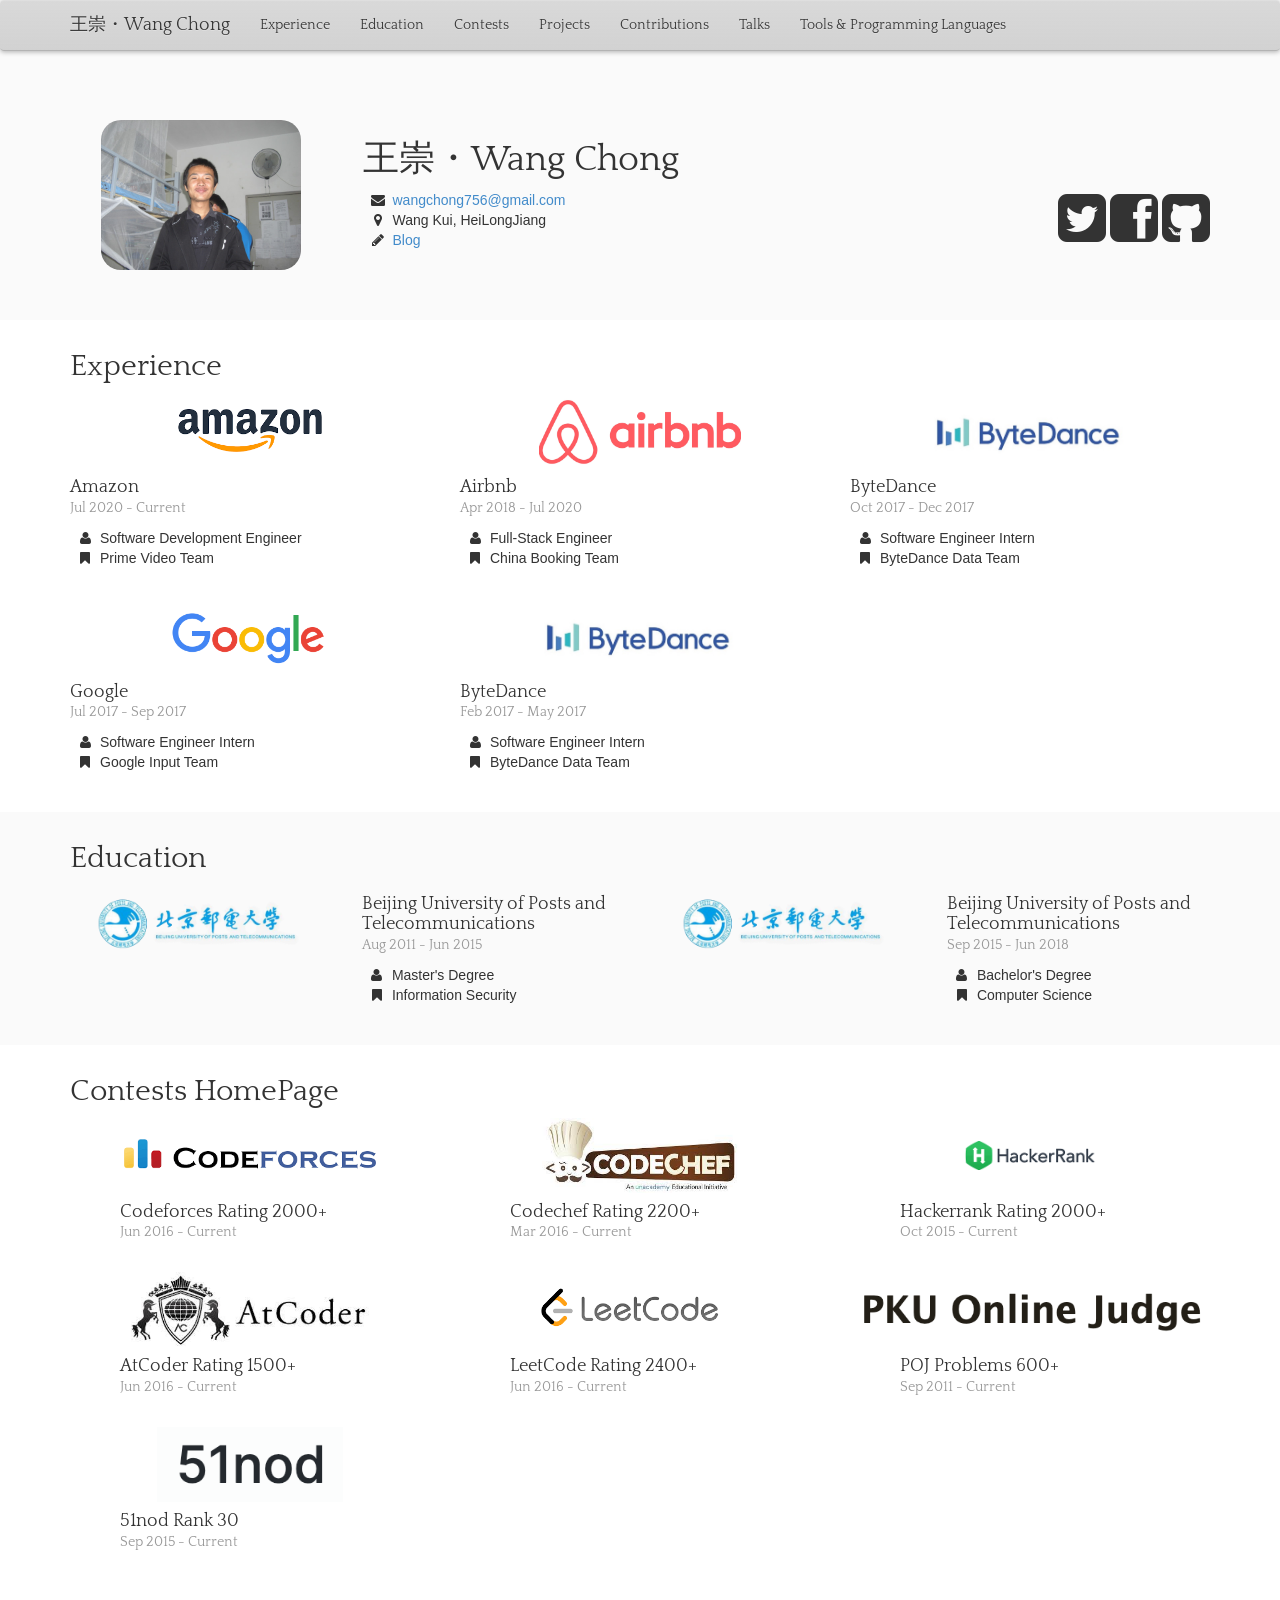
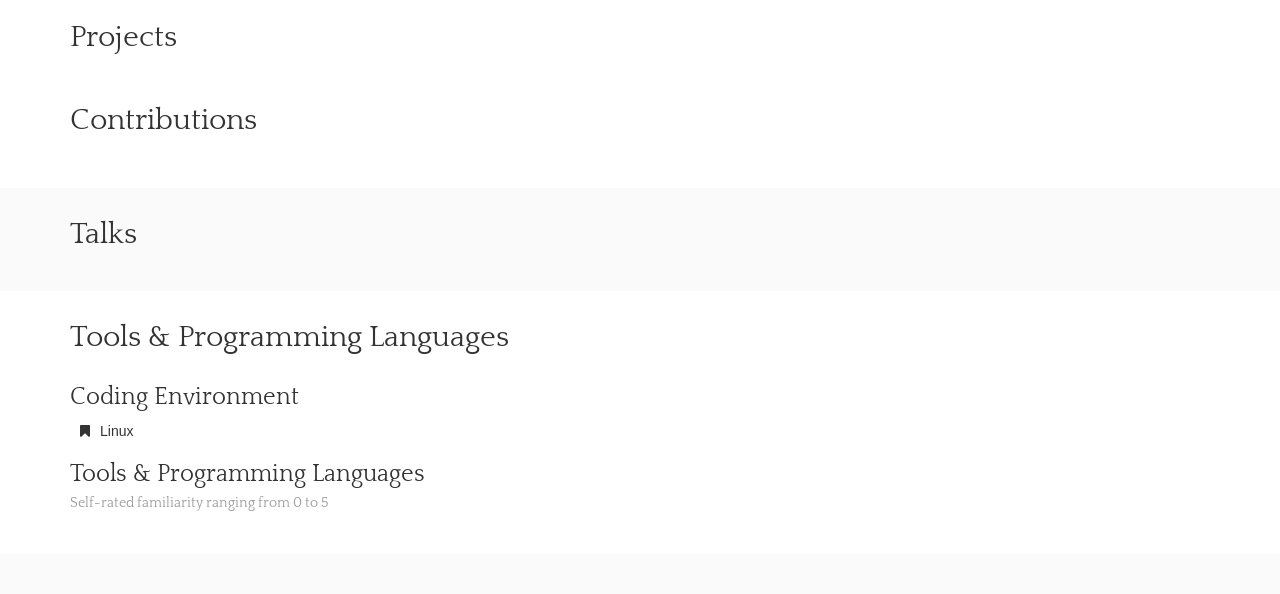
==== index.html @ bd64a533 "Merge pull request #15 from 2997ms/daily-update update info" ====
<!DOCTYPE html>
<html>
<head>
  <meta charset="UTF-8">
  <meta name="viewport" content="width=device-width, initial-scale=1.0">

  <meta property="og:image" content=""/>
  <meta property="og:title" content="2997ms"/>

  <title>2997ms</title>
  <link rel="stylesheet" href="static/css/bootstrap.min.css" />
  <link rel="stylesheet" href="static/css/bootstrap-theme.min.css" />
  <link rel="stylesheet" href="static/css/style.css" />
  <link rel="stylesheet" href="static/css/font-awesome.min.css" />
  <link rel="stylesheet" href="static/css/font-awesome-ie7.min.css" />
  <link rel="stylesheet" href="static/js/highslide/highslide.css" />
  <link href='https://fonts.googleapis.com/css?family=Quattrocento:700' rel='stylesheet' type='text/css'>
</head>
<body id="top">
  <div class="navbar navbar-fixed-top">
    <div class="container">
      <div class="navbar-header page-scroll">
        <button type="button" class="navbar-toggle" data-toggle="collapse" data-target=".navbar-collapse">
          <span class="icon-bar"></span>
          <span class="icon-bar"></span>
          <span class="icon-bar"></span>
        </button>
        <a class="navbar-brand" href="#top"><span class="wcl-07">王崇</span>・Wang Chong</a>
      </div>
      <div class="collapse navbar-collapse">
        <ul class="nav navbar-nav">
          <li class="page-scroll"><a href="#experience">Experience</a></li>
          <li class="page-scroll"><a href="#education">Education</a></li>
          <li class="page-scroll"><a href="#contests">Contests</a></li>
          <li class="page-scroll"><a href="#projects">Projects</a></li>
          <li class="page-scroll"><a href="#contributions">Contributions</a></li>
          <li class="page-scroll"><a href="#talks">Talks</a></li>
          <li class="page-scroll"><a href="#tools">Tools & Programming Languages</a></li>
        </ul>
      </div>
    </div>
  </div>

  <div class="container profile">
    <div class="row">
      <div class="col-ng-f col-md-3 col-sm-3 col-xs-12">
        <div class="text-center img-profile">
          <img rel="image_src" src="static/img/chong_wang.jpg" class="img-responsive" alt="Profile image">
        </div>
      </div>
      <div class="col-ng-9 col-md-9 col-sm-9 col-xs-12">
        <div class="profile-info">
          <h1><span class="datw5">王崇</span>・Wang Chong</h1>
          <div>
          </div>
          <ul class="list-unstyled icons-ul misc-info">
            <li><i class="icon-li icon-envelope"></i><a href="mailto://wangchong756@gmail.com">wangchong756@gmail.com</a></li>
            <li><i class="icon-li icon-map-marker"></i>Wang Kui, HeiLongJiang</li>
            <li><i class="icon-li icon-pencil"></i><a href="https://2997ms.github.io">Blog</a></li>
          </ul>
          <div class="social-links">
            
            <a href="https://twitter.com/wangchong756" target="_blank"><i class="icon-twitter-sign icon-4x"></i></a>
            
            <a href="https://www.facebook.com/profile.php?id=100005610553662" target="_blank"><i class="icon-facebook-sign icon-4x"></i></a>
            
            <a href="https://github.com/2997ms" target="_blank"><i class="icon-github-sign icon-4x"></i></a>
            
          </div>
        </div>
      </div>
    </div>
  </div>

  <div class="chess">
    <div class="container section">
      <div class="clearfix anchor-parent">
        <h2 class="pull-left">Experience</h2>
        <span id="experience" class="anchor"></span>
      </div>
      
      
      <div class="row">
      
        <div class="col-ng-4 col-md-4 col-sm-4 col-xs-12">
          <div class="text-center">
            <a href="https://amazon.co.uk/" target="_blank">
              <img src="static/img/amazon.png" alt="Amazon" height="75px">
            </a>
          </div>
          <h4>Amazon<br /><small>Jul 2020 - Current</small></h4>
          
          <ul class="list-unstyled icons-ul">
            <li><i class="icon-li icon-user"></i> Software Development Engineer</li>
            <li><i class="icon-li icon-bookmark"></i> Prime Video Team</li>
          </ul>
        </div>
      
      
      
        <div class="col-ng-4 col-md-4 col-sm-4 col-xs-12">
          <div class="text-center">
            <a href="https://www.airbnb.cn" target="_blank">
              <img src="static/img/airbnb.png" alt="Airbnb" height="75px">
            </a>
          </div>
          <h4>Airbnb<br /><small>Apr 2018 - Jul 2020</small></h4>
          
          <ul class="list-unstyled icons-ul">
            <li><i class="icon-li icon-user"></i> Full-Stack Engineer</li>
            <li><i class="icon-li icon-bookmark"></i> China Booking Team</li>
          </ul>
        </div>
      
      
      
        <div class="col-ng-4 col-md-4 col-sm-4 col-xs-12">
          <div class="text-center">
            <a href="http://www.toutiao.com" target="_blank">
              <img src="static/img/byteDance.png" alt="ByteDance" height="75px">
            </a>
          </div>
          <h4>ByteDance<br /><small>Oct 2017 - Dec 2017</small></h4>
          
          <ul class="list-unstyled icons-ul">
            <li><i class="icon-li icon-user"></i> Software Engineer Intern</li>
            <li><i class="icon-li icon-bookmark"></i> ByteDance Data Team</li>
          </ul>
        </div>
      
      </div>
      
      
      
      <div class="row">
      
        <div class="col-ng-4 col-md-4 col-sm-4 col-xs-12">
          <div class="text-center">
            <a href="http://www.google.com" target="_blank">
              <img src="static/img/google.png" alt="Google" height="75px">
            </a>
          </div>
          <h4>Google<br /><small>Jul 2017 - Sep 2017</small></h4>
          
          <ul class="list-unstyled icons-ul">
            <li><i class="icon-li icon-user"></i> Software Engineer Intern</li>
            <li><i class="icon-li icon-bookmark"></i> Google Input Team</li>
          </ul>
        </div>
      
      
      
        <div class="col-ng-4 col-md-4 col-sm-4 col-xs-12">
          <div class="text-center">
            <a href="http://www.toutiao.com" target="_blank">
              <img src="static/img/byteDance.png" alt="ByteDance" height="75px">
            </a>
          </div>
          <h4>ByteDance<br /><small>Feb 2017 - May 2017</small></h4>
          
          <ul class="list-unstyled icons-ul">
            <li><i class="icon-li icon-user"></i> Software Engineer Intern</li>
            <li><i class="icon-li icon-bookmark"></i> ByteDance Data Team</li>
          </ul>
        </div>
      
      </div>
      
      
      </div>
    </div>
  </div>

  <div class="container section">
    <div class="clearfix anchor-parent">
      <h2 class="pull-left">Education</h2>
      <span id="education" class="anchor"></span>
    </div>
    <div class="row">
      
      <div class="col-ng-6 col-md-6 col-sm-6 col-xs-12">
        <div class="edu-logo inline">
          <a href="https://www.bupt.edu.cn/" target="_blank">
            <img src="static/img/bupt.jpg" alt="Beijing University of Posts and </br>Telecommunications" height="75px">
          </a>
        </div>
        <div class="inline edu-desc">
          <h4>Beijing University of Posts and </br>Telecommunications<br /><small>Aug 2011 - Jun 2015</small></h4>
          
          <ul class="list-unstyled icons-ul">
            <li><i class="icon-li icon-user"></i> Master's Degree</li>
            <li><i class="icon-li icon-bookmark"></i> Information Security</li>
          </ul>
        </div>
      </div>
      
      <div class="col-ng-6 col-md-6 col-sm-6 col-xs-12">
        <div class="edu-logo inline">
          <a href="https://www.bupt.edu.cn/" target="_blank">
            <img src="static/img/bupt.jpg" alt="Beijing University of Posts and </br>Telecommunications" height="75px">
          </a>
        </div>
        <div class="inline edu-desc">
          <h4>Beijing University of Posts and </br>Telecommunications<br /><small>Sep 2015 - Jun 2018</small></h4>
          
          <ul class="list-unstyled icons-ul">
            <li><i class="icon-li icon-user"></i> Bachelor's Degree</li>
            <li><i class="icon-li icon-bookmark"></i> Computer Science</li>
          </ul>
        </div>
      </div>
      
    </div>
  </div>

  <div class="chess">
    <div class="container section">
      <div class="clearfix anchor-parent">
        <h2 class="pull-left">Contests HomePage</h2>
        <span id="contests" class="anchor"></span>
      </div>
      
      
      <div class="row">
      
        <div class="col-ng-4 col-md-4 col-sm-4 col-xs-12">
          <div class="text-center">
            <a href="https://codeforces.com/profile/OrangeDream" target="_blank">
              <img src="static/img/codeforces.png" alt="Codeforces Rating 2000+" height="75px">
            </a>
          </div>
          <div class="inline edu-desc">
            <h4>Codeforces Rating 2000+<br /><small>Jun 2016 - Current</small></h4>
          
         <!--  <ul class="list-unstyled icons-ul">
            <li><i class="icon-li icon-user"></i> OrangeDream</li>
          </ul> -->
        </div>
        </div>
      
      
      
        <div class="col-ng-4 col-md-4 col-sm-4 col-xs-12">
          <div class="text-center">
            <a href="https://www.codechef.com/users/wangchong756" target="_blank">
              <img src="static/img/codechef.jpeg" alt="Codechef Rating 2200+" height="75px">
            </a>
          </div>
          <div class="inline edu-desc">
            <h4>Codechef Rating 2200+<br /><small>Mar 2016 - Current</small></h4>
          
         <!--  <ul class="list-unstyled icons-ul">
            <li><i class="icon-li icon-user"></i> wangchong756</li>
          </ul> -->
        </div>
        </div>
      
      
      
        <div class="col-ng-4 col-md-4 col-sm-4 col-xs-12">
          <div class="text-center">
            <a href="https://www.hackerrank.com/2997ms" target="_blank">
              <img src="static/img/hackerrank.png" alt="Hackerrank Rating 2000+" height="75px">
            </a>
          </div>
          <div class="inline edu-desc">
            <h4>Hackerrank Rating 2000+<br /><small>Oct 2015 - Current</small></h4>
          
         <!--  <ul class="list-unstyled icons-ul">
            <li><i class="icon-li icon-user"></i> 2997ms</li>
          </ul> -->
        </div>
        </div>
      
      </div>
      
      
      
      <div class="row">
      
        <div class="col-ng-4 col-md-4 col-sm-4 col-xs-12">
          <div class="text-center">
            <a href="https://atcoder.jp/users/wangchong756" target="_blank">
              <img src="static/img/atcoder.jpeg" alt="AtCoder Rating 1500+" height="75px">
            </a>
          </div>
          <div class="inline edu-desc">
            <h4>AtCoder Rating 1500+<br /><small>Jun 2016 - Current</small></h4>
          
         <!--  <ul class="list-unstyled icons-ul">
            <li><i class="icon-li icon-user"></i> OrangeDream</li>
          </ul> -->
        </div>
        </div>
      
      
      
        <div class="col-ng-4 col-md-4 col-sm-4 col-xs-12">
          <div class="text-center">
            <a href="https://leetcode-cn.com/u/2997ms/" target="_blank">
              <img src="static/img/leetcode.png" alt="LeetCode Rating 2400+" height="75px">
            </a>
          </div>
          <div class="inline edu-desc">
            <h4>LeetCode Rating 2400+<br /><small>Jun 2016 - Current</small></h4>
          
         <!--  <ul class="list-unstyled icons-ul">
            <li><i class="icon-li icon-user"></i> 2997ms</li>
          </ul> -->
        </div>
        </div>
      
      
      
        <div class="col-ng-4 col-md-4 col-sm-4 col-xs-12">
          <div class="text-center">
            <a href="http://poj.org/userstatus?user_id=wangchong756" target="_blank">
              <img src="static/img/POJ.png" alt="POJ Problems 600+" height="75px">
            </a>
          </div>
          <div class="inline edu-desc">
            <h4>POJ Problems 600+<br /><small>Sep 2011 - Current</small></h4>
          
         <!--  <ul class="list-unstyled icons-ul">
            <li><i class="icon-li icon-user"></i> wangchong756</li>
          </ul> -->
        </div>
        </div>
      
      </div>
      
      
      
      <div class="row">
      
        <div class="col-ng-4 col-md-4 col-sm-4 col-xs-12">
          <div class="text-center">
            <a href="http://www.51nod.com/User/Index.html#userId=5374" target="_blank">
              <img src="static/img/51nod.png" alt="51nod Rank 30" height="75px">
            </a>
          </div>
          <div class="inline edu-desc">
            <h4>51nod Rank 30<br /><small>Sep 2015 - Current</small></h4>
          
         <!--  <ul class="list-unstyled icons-ul">
            <li><i class="icon-li icon-user"></i> 2997ms</li>
          </ul> -->
        </div>
        </div>
      
      </div>
      
      
      </div>
    </div>
  </div>

  <div class="chess">
    <div class="container section">
      <div class="clearfix anchor-parent">
        <h2 class="pull-left">Projects</h2>
        <span id="projects" class="anchor"></span>
      </div>
      
    </div>
  </div>

  <div class="chess">
    <div class="container section">
      <div class="clearfix anchor-parent">
        <h2 class="pull-left">Contributions</h2>
        <span id="contributions" class="anchor"></span>
      </div>
      <div class="row">
        <div class="col-ng-12 col-md-12 col-sm-12 col-xs-12">
          <h4></h4>
          <ul class="list-unstyled icons-ul">
          
          </ul>
        </div>
      </div>
    </div>
  </div>

  <div class="container section">
    <div class="clearfix anchor-parent">
      <h2 class="pull-left">Talks</h2>
      <span id="talks" class="anchor"></span>
    </div>
    <div class="row">
      
    </div>
  </div>

  <div class="chess">
    <div class="container section">
      <div class="clearfix anchor-parent">
        <h2 class="pull-left">Tools & Programming Languages</h2>
        <span id="tools" class="anchor"></span>
      </div>
      <h3>Coding Environment</h3>
        <ul class="list-unstyled icons-ul">
          <li><i class="icon-li icon-bookmark"></i>Linux</li>
        </ul>
      <h3>Tools & Programming Languages<br />
        <small>Self-rated familiarity ranging from 0 to 5</small>
      </h3>
      <div class="row">
        
        
      </div>
    </div>
  </div>

  <!-- Placed at the end of the document so the pages load faster -->
  <script type="text/javascript" src="static/js/jquery.js"></script>
  <script type="text/javascript" src="static/js/jquery.easing.min.js"></script>

  <script type="text/javascript" src="static/js/bootstrap.min.js"></script>
  <script type="text/javascript" src="static/js/highslide/highslide-full.min.js"></script>
  <script type="text/javascript" src="static/js/highslide/highslide.config.js"></script>
  <script type="text/javascript" src="static/js/content.js"></script>
  <script>
  (function(i,s,o,g,r,a,m){i['GoogleAnalyticsObject']=r;i[r]=i[r]||function(){
  (i[r].q=i[r].q||[]).push(arguments)},i[r].l=1*new Date();a=s.createElement(o),
  m=s.getElementsByTagName(o)[0];a.async=1;a.src=g;m.parentNode.insertBefore(a,m)
  })(window,document,'script','//www.google-analytics.com/analytics.js','ga');

  ga('create', 'UA-43718843-1', 'azhuang.me');
  ga('send', 'pageview');
  </script>
</html>
---- static/css/style.css ----
h1, h2, h3, h4, h5, h6 {
  font-family: Quattrocento, "文泉驛微米黑", "微軟正黑體", "Droid Sans Fallback", serif;
}

.navbar-nav > li > a, .navbar-brand {
  font-family: Quattrocento, "文泉驛微米黑", "微軟正黑體", "Droid Sans Fallback", serif;
  color: rgb(55, 55, 55);
}

a.navbar-brand:hover {
  color: black;
}

.navbar {
  background-image: -webkit-gradient(linear, left 0%, left 100%, from(rgba(215, 215, 215, 0.95)), to(rgba(210, 210, 210, 1.00)));
  background-image: -webkit-linear-gradient(top, rgba(215, 215, 215, 0.95), 0%, rgba(210, 210, 210, 1.00), 100%);
  background-image: -moz-linear-gradient(top, rgba(215, 215, 215, 0.95) 0%, rgba(210, 210, 210, 1.00) 100%);
  background-image: linear-gradient(to bottom, rgba(215, 215, 215, 0.95) 0%, rgba(210, 210, 210, 1.00) 100%);
  background-repeat: repeat-x;
  border-radius: 4px;
  filter: progid:DXImageTransform.Microsoft.gradient(startColorstr='#D7D7D7', endColorstr='#D2D2D2', GradientType=0);
  -webkit-box-shadow: inset 0 1px 0 rgba(255, 255, 255, 0.15), 0 1px 5px rgba(0, 0, 0, 0.3);
          box-shadow: inset 0 1px 0 rgba(255, 255, 255, 0.15), 0 1px 5px rgba(0, 0, 0, 0.3);
  border-color: rgb(179, 179, 179);
}

.nav > li > a:hover,
.nav > li > a:focus {
  text-decoration: none;
  background-color: transparent;
  color: black;
}

.navbar-toggle {
  background-color: rgba(70, 70, 70, 0.3);
}

.navbar-toggle .icon-bar {
  background-color: rgb(130, 130, 130);
}

body {
  padding-top: 60px;
  padding-bottom: 40px;
  background-color: rgb(250, 250, 250);
}

.profile {
  margin: 60px auto 30px;
}

.profile-info {
  vertical-align: center;
  clear: both;
  position: relative;
}

.img-profile {
  max-width: 200px;
  text-align: center;
  margin: 0 auto;
}

.img-profile > img {
  -webkit-border-radius: 20px;
  -moz-border-radius: 20px;
  border-radius: 20px;
}

.misc-info {
  float: left;
}

.social-links {
  float: right;
}

.social-links > a {
  color: inherit;
  text-decoration: none;
}

.chess {
  background-color: #ffffff;
}

.section {
  padding-top: 10px;
  padding-bottom: 10px;
}

.inline {
  float: left;
  display: inline;
  padding-right: 2px;
  padding-left: 2px;
}

.edu-desc {
  padding-left: 50px;
}

.anchor-parent {
  position: relative;
}

.anchor {
  position: absolute;
  top: -60px;
}

.row {
  padding-bottom: 20px;
}

.responsive {
  width: 100%;
}

.talk-block {
  width: 100%;
  height: 300px;
}
---- static/js/highslide/highslide.css ----
/**
* @file: highslide.css 
* @version: 4.1.13
*/
.highslide-container div {
	font-family: Verdana, Helvetica;
	font-size: 10pt;
}
.highslide-container table {
	background: none;
}
.highslide {
	outline: none;
	text-decoration: none;
}
.highslide img {
	border: 2px solid silver;
}
.highslide:hover img {
	border-color: gray;
}
.highslide-active-anchor img {
	visibility: hidden;
}
.highslide-gallery .highslide-active-anchor img {
	border-color: black;
	visibility: visible;
	cursor: default;
}
.highslide-image {
	border-width: 2px;
	border-style: solid;
	border-color: white;
}
.highslide-wrapper, .highslide-outline {
	background: white;
}
.glossy-dark {
	background: #111;
}

.highslide-image-blur {
}
.highslide-number {
	font-weight: bold;
	color: gray;
	font-size: .9em;
}
.highslide-caption {
	display: none;
	font-size: 1em;
	padding: 5px;
	/*background: white;*/
}
.highslide-heading {
	display: none;
	font-weight: bold;
	margin: 0.4em;
}
.highslide-dimming {
	/*position: absolute;*/
	background: black;
}
a.highslide-full-expand {
   background: url(graphics/fullexpand.gif) no-repeat;
   display: block;
   margin: 0 10px 10px 0;
   width: 34px;
   height: 34px;
}
.highslide-loading {
	display: block;
	color: black;
	font-size: 9px;
	font-weight: bold;
	text-transform: uppercase;
	text-decoration: none;
	padding: 3px;
	border: 1px solid white;
	background-color: white;
	padding-left: 22px;
	background-image: url(graphics/loader.white.gif);
	background-repeat: no-repeat;
	background-position: 3px 1px;
}
a.highslide-credits,
a.highslide-credits i {
	padding: 2px;
	color: silver;
	text-decoration: none;
	font-size: 10px;
}
a.highslide-credits:hover,
a.highslide-credits:hover i {
	color: white;
	background-color: gray;
}
.highslide-move, .highslide-move * {
	cursor: move;
}

.highslide-viewport {
	display: none;
	position: fixed;
	width: 100%;
	height: 100%;
	z-index: 1;
	background: none;
	left: 0;
	top: 0;
}
.highslide-overlay {
	display: none;
}
.hidden-container {
	display: none;
}
/* Example of a semitransparent, offset closebutton */
.closebutton {
	position: relative;
	top: -15px;
	left: 15px;
	width: 30px;
	height: 30px;
	cursor: pointer;
	background: url(graphics/close.png);
	/* NOTE! For IE6, you also need to update the highslide-ie6.css file. */
}

/*****************************************************************************/
/* Thumbnail boxes for the galleries.                                        */
/* Remove these if you are not using a gallery.                              */
/*****************************************************************************/
.highslide-gallery ul {
	list-style-type: none;
	margin: 0;
	padding: 0;
}
.highslide-gallery ul li {
	display: block;
	position: relative;
	float: left;
	width: 106px;
	height: 106px;
	border: 1px solid silver;
	background: #ededed;
	margin: 2px;
	padding: 0;
	line-height: 0;
	overflow: hidden;
}
.highslide-gallery ul a {
	position: absolute;
	top: 50%;
	left: 50%;
}
.highslide-gallery ul img {
 	position: relative;
	top: -50%;
	left: -50%;
}
html>/**/body .highslide-gallery ul li {
	display: table;
	text-align: center;
}
html>/**/body .highslide-gallery ul li {
	text-align: center;
}
html>/**/body .highslide-gallery ul a {
	position: static;
	display: table-cell;
	vertical-align: middle;
}
html>/**/body .highslide-gallery ul img {
	position: static;
}

/*****************************************************************************/
/* Controls for the galleries.											     */
/* Remove these if you are not using a gallery							     */
/*****************************************************************************/
.highslide-controls {
	width: 195px;
	height: 40px;
	background: url(graphics/controlbar-white.gif) 0 -90px no-repeat;
	margin: 20px 15px 10px 0;
}
.highslide-controls ul {
	position: relative;
	left: 15px;
	height: 40px;
	list-style: none;
	margin: 0;
	padding: 0;
	background: url(graphics/controlbar-white.gif) right -90px no-repeat;

}
.highslide-controls li {
	float: left;
	padding: 5px 0;
	margin:0;
	list-style: none;
}
.highslide-controls a {
	background-image: url(graphics/controlbar-white.gif);
	display: block;
	float: left;
	height: 30px;
	width: 30px;
	outline: none;
}
.highslide-controls a.disabled {
	cursor: default;
}
.highslide-controls a.disabled span {
	cursor: default;
}
.highslide-controls a span {
	/* hide the text for these graphic buttons */
	display: none;
	cursor: pointer;
}


/* The CSS sprites for the controlbar - see http://www.google.com/search?q=css+sprites */
.highslide-controls .highslide-previous a {
	background-position: 0 0;
}
.highslide-controls .highslide-previous a:hover {
	background-position: 0 -30px;
}
.highslide-controls .highslide-previous a.disabled {
	background-position: 0 -60px !important;
}
.highslide-controls .highslide-play a {
	background-position: -30px 0;
}
.highslide-controls .highslide-play a:hover {
	background-position: -30px -30px;
}
.highslide-controls .highslide-play a.disabled {
	background-position: -30px -60px !important;
}
.highslide-controls .highslide-pause a {
	background-position: -60px 0;
}
.highslide-controls .highslide-pause a:hover {
	background-position: -60px -30px;
}
.highslide-controls .highslide-next a {
	background-position: -90px 0;
}
.highslide-controls .highslide-next a:hover {
	background-position: -90px -30px;
}
.highslide-controls .highslide-next a.disabled {
	background-position: -90px -60px !important;
}
.highslide-controls .highslide-move a {
	background-position: -120px 0;
}
.highslide-controls .highslide-move a:hover {
	background-position: -120px -30px;
}
.highslide-controls .highslide-full-expand a {
	background-position: -150px 0;
}
.highslide-controls .highslide-full-expand a:hover {
	background-position: -150px -30px;
}
.highslide-controls .highslide-full-expand a.disabled {
	background-position: -150px -60px !important;
}
.highslide-controls .highslide-close a {
	background-position: -180px 0;
}
.highslide-controls .highslide-close a:hover {
	background-position: -180px -30px;
}

/*****************************************************************************/
/* Styles for the HTML popups											     */
/* Remove these if you are not using Highslide HTML						     */
/*****************************************************************************/
.highslide-maincontent {
	display: none;
}
.highslide-html {
	background-color: white;
}
.mobile .highslide-html {
	border: 1px solid silver;
}
.highslide-html-content {
	display: none;
	width: 400px;
	padding: 0 5px 5px 5px;
}
.highslide-header {
	padding-bottom: 5px;
}
.highslide-header ul {
	margin: 0;
	padding: 0;
	text-align: right;
}
.highslide-header ul li {
	display: inline;
	padding-left: 1em;
}
.highslide-header ul li.highslide-previous, .highslide-header ul li.highslide-next {
	display: none;
}
.highslide-header a {
	font-weight: bold;
	color: gray;
	text-transform: uppercase;
	text-decoration: none;
}
.highslide-header a:hover {
	color: black;
}
.highslide-header .highslide-move a {
	cursor: move;
}
.highslide-footer {
	height: 16px;
}
.highslide-footer .highslide-resize {
	display: block;
	float: right;
	margin-top: 5px;
	height: 11px;
	width: 11px;
	background: url(graphics/resize.gif) no-repeat;
}
.highslide-footer .highslide-resize span {
	display: none;
}
.highslide-body {
}
.highslide-resize {
	cursor: nw-resize;
}

/*****************************************************************************/
/* Styles for the Individual wrapper class names.							 */
/* See www.highslide.com/ref/hs.wrapperClassName							 */
/* You can safely remove the class name themes you don't use				 */
/*****************************************************************************/

/* hs.wrapperClassName = 'draggable-header' */
.draggable-header .highslide-header {
	height: 18px;
	border-bottom: 1px solid #dddddd;
}
.draggable-header .highslide-heading {
	position: absolute;
	margin: 2px 0.4em;
}

.draggable-header .highslide-header .highslide-move {
	cursor: move;
	display: block;
	height: 16px;
	position: absolute;
	right: 24px;
	top: 0;
	width: 100%;
	z-index: 1;
}
.draggable-header .highslide-header .highslide-move * {
	display: none;
}
.draggable-header .highslide-header .highslide-close {
	position: absolute;
	right: 2px;
	top: 2px;
	z-index: 5;
	padding: 0;
}
.draggable-header .highslide-header .highslide-close a {
	display: block;
	height: 16px;
	width: 16px;
	background-image: url(graphics/closeX.png);
}
.draggable-header .highslide-header .highslide-close a:hover {
	background-position: 0 16px;
}
.draggable-header .highslide-header .highslide-close span {
	display: none;
}
.draggable-header .highslide-maincontent {
	padding-top: 1em;
}

/* hs.wrapperClassName = 'titlebar' */
.titlebar .highslide-header {
	height: 18px;
	border-bottom: 1px solid #dddddd;
}
.titlebar .highslide-heading {
	position: absolute;
	width: 90%;
	margin: 1px 0 1px 5px;
	color: #666666;
}

.titlebar .highslide-header .highslide-move {
	cursor: move;
	display: block;
	height: 16px;
	position: absolute;
	right: 24px;
	top: 0;
	width: 100%;
	z-index: 1;
}
.titlebar .highslide-header .highslide-move * {
	display: none;
}
.titlebar .highslide-header li {
	position: relative;
	top: 3px;
	z-index: 2;
	padding: 0 0 0 1em;
}
.titlebar .highslide-maincontent {
	padding-top: 1em;
}

/* hs.wrapperClassName = 'no-footer' */
.no-footer .highslide-footer {
	display: none;
}

/* hs.wrapperClassName = 'wide-border' */
.wide-border {
	background: white;
}
.wide-border .highslide-image {
	border-width: 10px;
}
.wide-border .highslide-caption {
	padding: 0 10px 10px 10px;
}

/* hs.wrapperClassName = 'borderless' */
.borderless .highslide-image {
	border: none;
}
.borderless .highslide-caption {
	border-bottom: 1px solid white;
	border-top: 1px solid white;
	background: silver;
}

/* hs.wrapperClassName = 'outer-glow' */
.outer-glow {
	background: #444;
}
.outer-glow .highslide-image {
	border: 5px solid #444444;
}
.outer-glow .highslide-caption {
	border: 5px solid #444444;
	border-top: none;
	padding: 5px;
	background-color: gray;
}

/* hs.wrapperClassName = 'colored-border' */
.colored-border {
	background: white;
}
.colored-border .highslide-image {
	border: 2px solid green;
}
.colored-border .highslide-caption {
	border: 2px solid green;
	border-top: none;
}

/* hs.wrapperClassName = 'dark' */
.dark {
	background: #111;
}
.dark .highslide-image {
	border-color: black black #202020 black;
	background: gray;
}
.dark .highslide-caption {
	color: white;
	background: #111;
}
.dark .highslide-controls,
.dark .highslide-controls ul,
.dark .highslide-controls a {
	background-image: url(graphics/controlbar-black-border.gif);
}

/* hs.wrapperClassName = 'floating-caption' */
.floating-caption .highslide-caption {
	position: absolute;
	padding: 1em 0 0 0;
	background: none;
	color: white;
	border: none;
	font-weight: bold;
}

/* hs.wrapperClassName = 'controls-in-heading' */
.controls-in-heading .highslide-heading {
	color: gray;
	font-weight: bold;
	height: 20px;
	overflow: hidden;
	cursor: default;
	padding: 0 0 0 22px;
	margin: 0;
	background: url(graphics/icon.gif) no-repeat 0 1px;
}
.controls-in-heading .highslide-controls {
	width: 105px;
	height: 20px;
	position: relative;
	margin: 0;
	top: -23px;
	left: 7px;
	background: none;
}
.controls-in-heading .highslide-controls ul {
	position: static;
	height: 20px;
	background: none;
}
.controls-in-heading .highslide-controls li {
	padding: 0;
}
.controls-in-heading .highslide-controls a {
	background-image: url(graphics/controlbar-white-small.gif);
	height: 20px;
	width: 20px;
}

.controls-in-heading .highslide-controls .highslide-move {
	display: none;
}

.controls-in-heading .highslide-controls .highslide-previous a {
	background-position: 0 0;
}
.controls-in-heading .highslide-controls .highslide-previous a:hover {
	background-position: 0 -20px;
}
.controls-in-heading .highslide-controls .highslide-previous a.disabled {
	background-position: 0 -40px !important;
}
.controls-in-heading .highslide-controls .highslide-play a {
	background-position: -20px 0;
}
.controls-in-heading .highslide-controls .highslide-play a:hover {
	background-position: -20px -20px;
}
.controls-in-heading .highslide-controls .highslide-play a.disabled {
	background-position: -20px -40px !important;
}
.controls-in-heading .highslide-controls .highslide-pause a {
	background-position: -40px 0;
}
.controls-in-heading .highslide-controls .highslide-pause a:hover {
	background-position: -40px -20px;
}
.controls-in-heading .highslide-controls .highslide-next a {
	background-position: -60px 0;
}
.controls-in-heading .highslide-controls .highslide-next a:hover {
	background-position: -60px -20px;
}
.controls-in-heading .highslide-controls .highslide-next a.disabled {
	background-position: -60px -40px !important;
}
.controls-in-heading .highslide-controls .highslide-full-expand a {
	background-position: -100px 0;
}
.controls-in-heading .highslide-controls .highslide-full-expand a:hover {
	background-position: -100px -20px;
}
.controls-in-heading .highslide-controls .highslide-full-expand a.disabled {
	background-position: -100px -40px !important;
}
.controls-in-heading .highslide-controls .highslide-close a {
	background-position: -120px 0;
}
.controls-in-heading .highslide-controls .highslide-close a:hover {
	background-position: -120px -20px;
}

/*****************************************************************************/
/* Styles for text based controls.						                     */
/* You can safely remove this if you don't use text based controls			 */
/*****************************************************************************/

.text-controls .highslide-controls {
	width: auto;
	height: auto;
	margin: 0;
	text-align: center;
	background: none;
}
.text-controls ul {
	position: static;
	background: none;
	height: auto;
	left: 0;
}
.text-controls .highslide-move {
	display: none;
}
.text-controls li {
    background-image: url(graphics/controlbar-text-buttons.png);
	background-position: right top !important;
	padding: 0;
	margin-left: 15px;
	display: block;
	width: auto;
}
.text-controls a {
    background: url(graphics/controlbar-text-buttons.png) no-repeat;
    background-position: left top !important;
    position: relative;
    left: -10px;
	display: block;
	width: auto;
	height: auto;
	text-decoration: none !important;
}
.text-controls a span {
	background: url(graphics/controlbar-text-buttons.png) no-repeat;
    margin: 1px 2px 1px 10px;
	display: block;
    min-width: 4em;
    height: 18px;
    line-height: 18px;
	padding: 1px 0 1px 18px;
    color: #333;
	font-family: "Trebuchet MS", Arial, sans-serif;
	font-size: 12px;
	font-weight: bold;
	white-space: nowrap;
}
.text-controls .highslide-next {
	margin-right: 1em;
}
.text-controls .highslide-full-expand a span {
	min-width: 0;
	margin: 1px 0;
	padding: 1px 0 1px 10px;
}
.text-controls .highslide-close a span {
	min-width: 0;
}
.text-controls a:hover span {
	color: black;
}
.text-controls a.disabled span {
	color: #999;
}

.text-controls .highslide-previous span {
	background-position: 0 -40px;
}
.text-controls .highslide-previous a.disabled {
	background-position: left top !important;
}
.text-controls .highslide-previous a.disabled span {
	background-position: 0 -140px;
}
.text-controls .highslide-play span {
	background-position: 0 -60px;
}
.text-controls .highslide-play a.disabled {
	background-position: left top !important;
}
.text-controls .highslide-play a.disabled span {
	background-position: 0 -160px;
}
.text-controls .highslide-pause span {
	background-position: 0 -80px;
}
.text-controls .highslide-next span {
	background-position: 0 -100px;
}
.text-controls .highslide-next a.disabled {
	background-position: left top !important;
}
.text-controls .highslide-next a.disabled span {
	background-position: 0 -200px;
}
.text-controls .highslide-full-expand span {
	background: none;
}
.text-controls .highslide-full-expand a.disabled {
	background-position: left top !important;
}
.text-controls .highslide-close span {
	background-position: 0 -120px;
}


/*****************************************************************************/
/* Styles for the thumbstrip.							                     */
/* See www.highslide.com/ref/hs.addSlideshow    							 */
/* You can safely remove this if you don't use a thumbstrip 				 */
/*****************************************************************************/

.highslide-thumbstrip {
	height: 100%;
	direction: ltr;
}
.highslide-thumbstrip div {
	overflow: hidden;
}
.highslide-thumbstrip table {
	position: relative;
	padding: 0;
	border-collapse: collapse;
}
.highslide-thumbstrip td {
	padding: 1px;
	/*text-align: center;*/
}
.highslide-thumbstrip a {
	outline: none;
}
.highslide-thumbstrip img {
	display: block;
	border: 1px solid gray;
	margin: 0 auto;
}
.highslide-thumbstrip .highslide-active-anchor img {
	visibility: visible;
}
.highslide-thumbstrip .highslide-marker {
	position: absolute;
	width: 0;
	height: 0;
	border-width: 0;
	border-style: solid;
	border-color: transparent; /* change this to actual background color in highslide-ie6.css */
}
.highslide-thumbstrip-horizontal div {
	width: auto;
	/* width: 100% breaks in small strips in IE */
}
.highslide-thumbstrip-horizontal .highslide-scroll-up {
	display: none;
	position: absolute;
	top: 3px;
	left: 3px;
	width: 25px;
	height: 42px;
}
.highslide-thumbstrip-horizontal .highslide-scroll-up div {
	margin-bottom: 10px;
	cursor: pointer;
	background: url(graphics/scrollarrows.png) left center no-repeat;
	height: 42px;
}
.highslide-thumbstrip-horizontal .highslide-scroll-down {
	display: none;
	position: absolute;
	top: 3px;
	right: 3px;
	width: 25px;
	height: 42px;
}
.highslide-thumbstrip-horizontal .highslide-scroll-down div {
	margin-bottom: 10px;
	cursor: pointer;
	background: url(graphics/scrollarrows.png) center right no-repeat;
	height: 42px;
}
.highslide-thumbstrip-horizontal table {
	margin: 2px 0 10px 0;
}
.highslide-viewport .highslide-thumbstrip-horizontal table {
	margin-left: 10px;
}
.highslide-thumbstrip-horizontal img {
	width: auto;
	height: 40px;
}
.highslide-thumbstrip-horizontal .highslide-marker {
	top: 47px;
	border-left-width: 6px;
	border-right-width: 6px;
	border-bottom: 6px solid gray;
}
.highslide-viewport .highslide-thumbstrip-horizontal .highslide-marker {
	margin-left: 10px;
}
.dark .highslide-thumbstrip-horizontal .highslide-marker, .highslide-viewport .highslide-thumbstrip-horizontal .highslide-marker {
	border-bottom-color: white !important;
}

.highslide-thumbstrip-vertical-overlay {
	overflow: hidden !important;
}
.highslide-thumbstrip-vertical div {
	height: 100%;
}
.highslide-thumbstrip-vertical a {
	display: block;
}
.highslide-thumbstrip-vertical .highslide-scroll-up {
	display: none;
	position: absolute;
	top: 0;
	left: 0;
	width: 100%;
	height: 25px;
}
.highslide-thumbstrip-vertical .highslide-scroll-up div {
	margin-left: 10px;
	cursor: pointer;
	background: url(graphics/scrollarrows.png) top center no-repeat;
	height: 25px;
}
.highslide-thumbstrip-vertical .highslide-scroll-down {
	display: none;
	position: absolute;
	bottom: 0;
	left: 0;
	width: 100%;
	height: 25px;
}
.highslide-thumbstrip-vertical .highslide-scroll-down div {
	margin-left: 10px;
	cursor: pointer;
	background: url(graphics/scrollarrows.png) bottom center no-repeat;
	height: 25px;
}
.highslide-thumbstrip-vertical table {
	margin: 10px 0 0 10px;
}
.highslide-thumbstrip-vertical img {
	width: 60px; /* t=5481 */
}
.highslide-thumbstrip-vertical .highslide-marker {
	left: 0;
	margin-top: 8px;
	border-top-width: 6px;
	border-bottom-width: 6px;
	border-left: 6px solid gray;
}
.dark .highslide-thumbstrip-vertical .highslide-marker, .highslide-viewport .highslide-thumbstrip-vertical .highslide-marker {
	border-left-color: white;
}

.highslide-viewport .highslide-thumbstrip-float {
	overflow: auto;
}
.highslide-thumbstrip-float ul {
	margin: 2px 0;
	padding: 0;
}
.highslide-thumbstrip-float li {
	display: block;
	height: 60px;
	margin: 0 2px;
	list-style: none;
	float: left;
}
.highslide-thumbstrip-float img {
	display: inline;
	border-color: silver;
	max-height: 56px;
}
.highslide-thumbstrip-float .highslide-active-anchor img {
	border-color: black;
}
.highslide-thumbstrip-float .highslide-scroll-up div, .highslide-thumbstrip-float .highslide-scroll-down div {
	display: none;
}
.highslide-thumbstrip-float .highslide-marker {
	display: none;
}

/* Remove the header with Move/Close text */
.borderless-html .highslide-header {
  display: none;
}
/* Remove the footer */
.borderless-html .highslide-footer {
  display: none;
}
/* Change the background color for the HTML popup */
.borderless-html .highslide-html {
  background: #FFC;
}
/* Adjust the padding */
.borderless-html .highslide-html-content {
  padding: 5px;
}
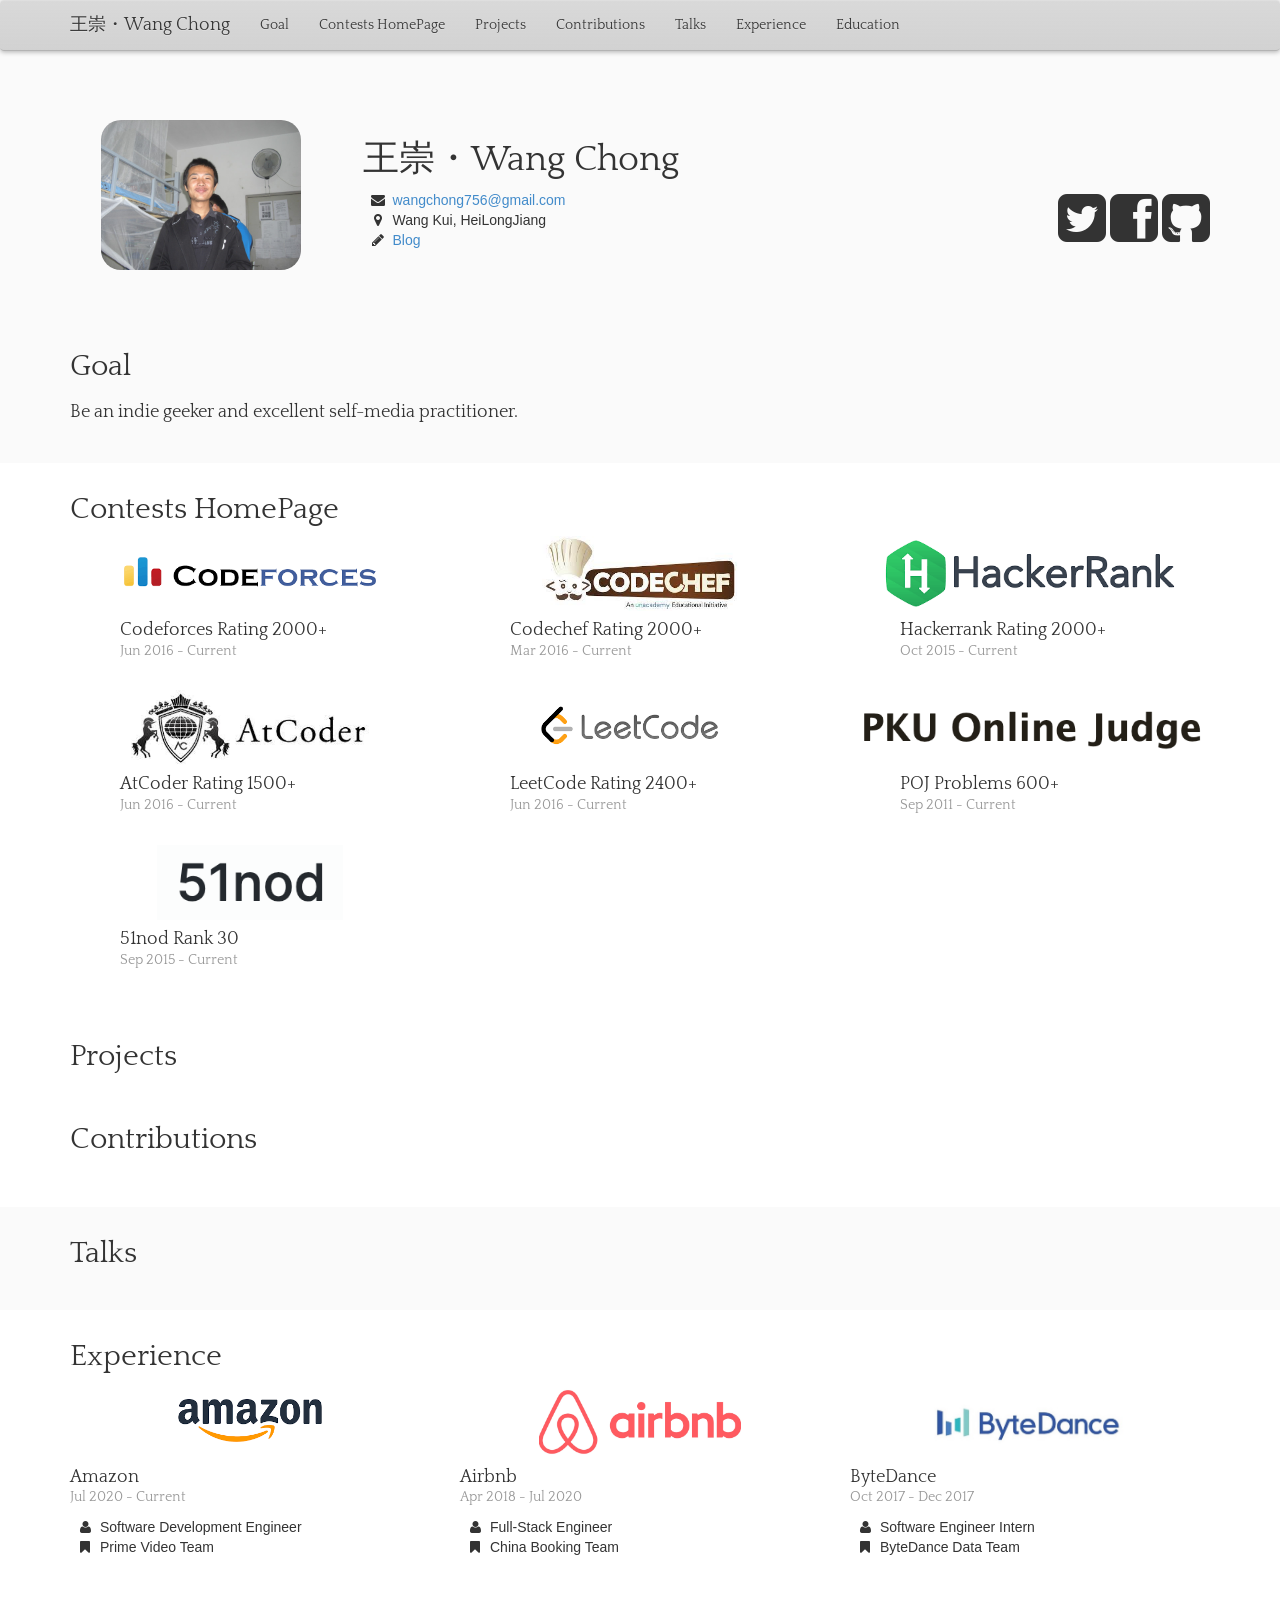
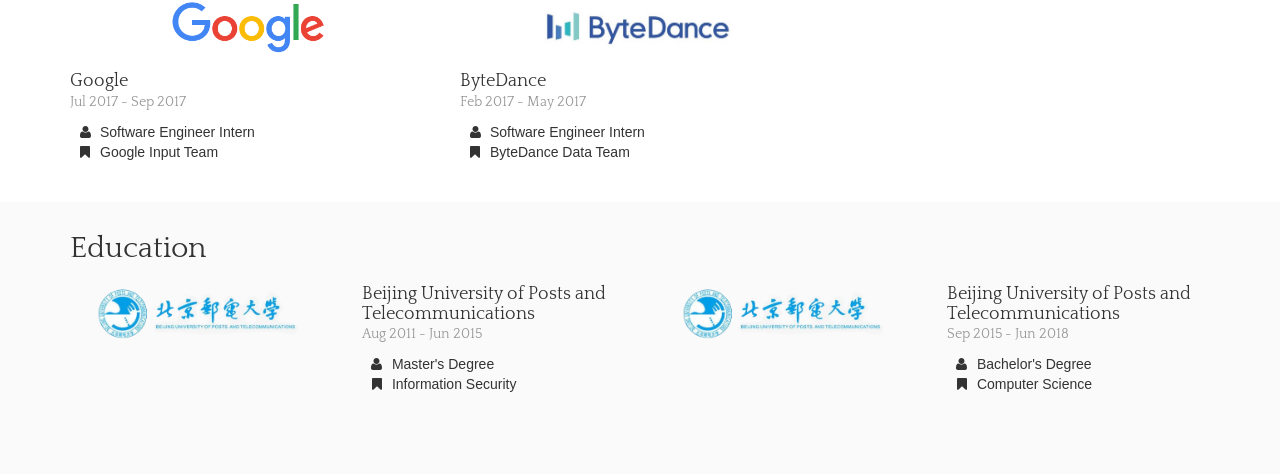
==== commit ba6b6dca: "update info" ====
--- a/index.html
+++ b/index.html
@@ -29,13 +29,13 @@
       </div>
       <div class="collapse navbar-collapse">
         <ul class="nav navbar-nav">
-          <li class="page-scroll"><a href="#experience">Experience</a></li>
-          <li class="page-scroll"><a href="#education">Education</a></li>
-          <li class="page-scroll"><a href="#contests">Contests</a></li>
+          <li class="page-scroll"><a href="#goal">Goal</a></li>
+          <li class="page-scroll"><a href="#contests">Contests HomePage</a></li>
           <li class="page-scroll"><a href="#projects">Projects</a></li>
           <li class="page-scroll"><a href="#contributions">Contributions</a></li>
           <li class="page-scroll"><a href="#talks">Talks</a></li>
-          <li class="page-scroll"><a href="#tools">Tools & Programming Languages</a></li>
+          <li class="page-scroll"><a href="#experience">Experience</a></li>
+          <li class="page-scroll"><a href="#education">Education</a></li>
         </ul>
       </div>
     </div>
@@ -72,7 +72,218 @@
     </div>
   </div>
 
+  <div class="container section">
+    <div class="clearfix anchor-parent">
+      <h2 class="pull-left">Goal</h2>
+      <span id="goal" class="anchor"></span>
+    </div>
+    <div class="row">
+      <div class="col-ng-12 col-md-12 col-sm-12 col-xs-12">
+        <h4>Be an indie geeker and excellent self-media practitioner.<br />
+        </h4>
+      </div>
+    </div>
+  </div>
+
   <div class="chess">
+    <div class="container section">
+      <div class="clearfix anchor-parent">
+        <h2 class="pull-left">Contests HomePage</h2>
+        <span id="contests" class="anchor"></span>
+      </div>
+      
+      
+      <div class="row">
+      
+        <div class="col-ng-4 col-md-4 col-sm-4 col-xs-12">
+          <div class="text-center">
+            <a href="https://codeforces.com/profile/OrangeDream" target="_blank">
+              <img src="static/img/codeforces.png" alt="Codeforces Rating 2000+" height="75px">
+            </a>
+          </div>
+          <div class="inline edu-desc">
+            <h4>Codeforces Rating 2000+<br /><small>Jun 2016 - Current</small></h4>
+          
+         <!--  <ul class="list-unstyled icons-ul">
+            <li><i class="icon-li icon-user"></i> OrangeDream</li>
+          </ul> -->
+        </div>
+        </div>
+      
+      
+      
+        <div class="col-ng-4 col-md-4 col-sm-4 col-xs-12">
+          <div class="text-center">
+            <a href="https://www.codechef.com/users/wangchong756" target="_blank">
+              <img src="static/img/codechef.jpeg" alt="Codechef Rating 2000+" height="75px">
+            </a>
+          </div>
+          <div class="inline edu-desc">
+            <h4>Codechef Rating 2000+<br /><small>Mar 2016 - Current</small></h4>
+          
+         <!--  <ul class="list-unstyled icons-ul">
+            <li><i class="icon-li icon-user"></i> wangchong756</li>
+          </ul> -->
+        </div>
+        </div>
+      
+      
+      
+        <div class="col-ng-4 col-md-4 col-sm-4 col-xs-12">
+          <div class="text-center">
+            <a href="https://www.hackerrank.com/2997ms" target="_blank">
+              <img src="static/img/hackerrank.png" alt="Hackerrank Rating 2000+" height="75px">
+            </a>
+          </div>
+          <div class="inline edu-desc">
+            <h4>Hackerrank Rating 2000+<br /><small>Oct 2015 - Current</small></h4>
+          
+         <!--  <ul class="list-unstyled icons-ul">
+            <li><i class="icon-li icon-user"></i> 2997ms</li>
+          </ul> -->
+        </div>
+        </div>
+      
+      </div>
+      
+      
+      
+      <div class="row">
+      
+        <div class="col-ng-4 col-md-4 col-sm-4 col-xs-12">
+          <div class="text-center">
+            <a href="https://atcoder.jp/users/wangchong756" target="_blank">
+              <img src="static/img/atcoder.jpeg" alt="AtCoder Rating 1500+" height="75px">
+            </a>
+          </div>
+          <div class="inline edu-desc">
+            <h4>AtCoder Rating 1500+<br /><small>Jun 2016 - Current</small></h4>
+          
+         <!--  <ul class="list-unstyled icons-ul">
+            <li><i class="icon-li icon-user"></i> OrangeDream</li>
+          </ul> -->
+        </div>
+        </div>
+      
+      
+      
+        <div class="col-ng-4 col-md-4 col-sm-4 col-xs-12">
+          <div class="text-center">
+            <a href="https://leetcode-cn.com/u/2997ms/" target="_blank">
+              <img src="static/img/leetcode.png" alt="LeetCode Rating 2400+" height="75px">
+            </a>
+          </div>
+          <div class="inline edu-desc">
+            <h4>LeetCode Rating 2400+<br /><small>Jun 2016 - Current</small></h4>
+          
+         <!--  <ul class="list-unstyled icons-ul">
+            <li><i class="icon-li icon-user"></i> 2997ms</li>
+          </ul> -->
+        </div>
+        </div>
+      
+      
+      
+        <div class="col-ng-4 col-md-4 col-sm-4 col-xs-12">
+          <div class="text-center">
+            <a href="http://poj.org/userstatus?user_id=wangchong756" target="_blank">
+              <img src="static/img/POJ.png" alt="POJ Problems 600+" height="75px">
+            </a>
+          </div>
+          <div class="inline edu-desc">
+            <h4>POJ Problems 600+<br /><small>Sep 2011 - Current</small></h4>
+          
+         <!--  <ul class="list-unstyled icons-ul">
+            <li><i class="icon-li icon-user"></i> wangchong756</li>
+          </ul> -->
+        </div>
+        </div>
+      
+      </div>
+      
+      
+      
+      <div class="row">
+      
+        <div class="col-ng-4 col-md-4 col-sm-4 col-xs-12">
+          <div class="text-center">
+            <a href="http://www.51nod.com/User/Index.html#userId=5374" target="_blank">
+              <img src="static/img/51nod.png" alt="51nod Rank 30" height="75px">
+            </a>
+          </div>
+          <div class="inline edu-desc">
+            <h4>51nod Rank 30<br /><small>Sep 2015 - Current</small></h4>
+          
+         <!--  <ul class="list-unstyled icons-ul">
+            <li><i class="icon-li icon-user"></i> 2997ms</li>
+          </ul> -->
+        </div>
+        </div>
+      
+      </div>
+      
+      
+      </div>
+    </div>
+  </div>
+
+  <div class="chess">
+    <div class="container section">
+      <div class="clearfix anchor-parent">
+        <h2 class="pull-left">Projects</h2>
+        <span id="projects" class="anchor"></span>
+      </div>
+      
+    </div>
+  </div>
+
+  <div class="chess">
+    <div class="container section">
+      <div class="clearfix anchor-parent">
+        <h2 class="pull-left">Contributions</h2>
+        <span id="contributions" class="anchor"></span>
+      </div>
+      <div class="row">
+        <div class="col-ng-12 col-md-12 col-sm-12 col-xs-12">
+          <h4></h4>
+          <ul class="list-unstyled icons-ul">
+          
+          </ul>
+        </div>
+      </div>
+    </div>
+  </div>
+
+  <div class="container section">
+    <div class="clearfix anchor-parent">
+      <h2 class="pull-left">Talks</h2>
+      <span id="talks" class="anchor"></span>
+    </div>
+    <div class="row">
+      
+    </div>
+  </div>
+
+<!--   <div class="chess">
+    <div class="container section">
+      <div class="clearfix anchor-parent">
+        <h2 class="pull-left">Tools & Programming Languages</h2>
+        <span id="tools" class="anchor"></span>
+      </div>
+      <h3>Coding Environment</h3>
+        <ul class="list-unstyled icons-ul">
+          <li><i class="icon-li icon-bookmark"></i>Linux</li>
+        </ul>
+      <h3>Tools & Programming Languages<br />
+      </h3>
+      <div class="row">
+        
+        
+      </div>
+    </div>
+  </div> -->
+
+    <div class="chess">
     <div class="container section">
       <div class="clearfix anchor-parent">
         <h2 class="pull-left">Experience</h2>
@@ -210,205 +421,6 @@
         </div>
       </div>
       
-    </div>
-  </div>
-
-  <div class="chess">
-    <div class="container section">
-      <div class="clearfix anchor-parent">
-        <h2 class="pull-left">Contests HomePage</h2>
-        <span id="contests" class="anchor"></span>
-      </div>
-      
-      
-      <div class="row">
-      
-        <div class="col-ng-4 col-md-4 col-sm-4 col-xs-12">
-          <div class="text-center">
-            <a href="https://codeforces.com/profile/OrangeDream" target="_blank">
-              <img src="static/img/codeforces.png" alt="Codeforces Rating 2000+" height="75px">
-            </a>
-          </div>
-          <div class="inline edu-desc">
-            <h4>Codeforces Rating 2000+<br /><small>Jun 2016 - Current</small></h4>
-          
-         <!--  <ul class="list-unstyled icons-ul">
-            <li><i class="icon-li icon-user"></i> OrangeDream</li>
-          </ul> -->
-        </div>
-        </div>
-      
-      
-      
-        <div class="col-ng-4 col-md-4 col-sm-4 col-xs-12">
-          <div class="text-center">
-            <a href="https://www.codechef.com/users/wangchong756" target="_blank">
-              <img src="static/img/codechef.jpeg" alt="Codechef Rating 2200+" height="75px">
-            </a>
-          </div>
-          <div class="inline edu-desc">
-            <h4>Codechef Rating 2200+<br /><small>Mar 2016 - Current</small></h4>
-          
-         <!--  <ul class="list-unstyled icons-ul">
-            <li><i class="icon-li icon-user"></i> wangchong756</li>
-          </ul> -->
-        </div>
-        </div>
-      
-      
-      
-        <div class="col-ng-4 col-md-4 col-sm-4 col-xs-12">
-          <div class="text-center">
-            <a href="https://www.hackerrank.com/2997ms" target="_blank">
-              <img src="static/img/hackerrank.png" alt="Hackerrank Rating 2000+" height="75px">
-            </a>
-          </div>
-          <div class="inline edu-desc">
-            <h4>Hackerrank Rating 2000+<br /><small>Oct 2015 - Current</small></h4>
-          
-         <!--  <ul class="list-unstyled icons-ul">
-            <li><i class="icon-li icon-user"></i> 2997ms</li>
-          </ul> -->
-        </div>
-        </div>
-      
-      </div>
-      
-      
-      
-      <div class="row">
-      
-        <div class="col-ng-4 col-md-4 col-sm-4 col-xs-12">
-          <div class="text-center">
-            <a href="https://atcoder.jp/users/wangchong756" target="_blank">
-              <img src="static/img/atcoder.jpeg" alt="AtCoder Rating 1500+" height="75px">
-            </a>
-          </div>
-          <div class="inline edu-desc">
-            <h4>AtCoder Rating 1500+<br /><small>Jun 2016 - Current</small></h4>
-          
-         <!--  <ul class="list-unstyled icons-ul">
-            <li><i class="icon-li icon-user"></i> OrangeDream</li>
-          </ul> -->
-        </div>
-        </div>
-      
-      
-      
-        <div class="col-ng-4 col-md-4 col-sm-4 col-xs-12">
-          <div class="text-center">
-            <a href="https://leetcode-cn.com/u/2997ms/" target="_blank">
-              <img src="static/img/leetcode.png" alt="LeetCode Rating 2400+" height="75px">
-            </a>
-          </div>
-          <div class="inline edu-desc">
-            <h4>LeetCode Rating 2400+<br /><small>Jun 2016 - Current</small></h4>
-          
-         <!--  <ul class="list-unstyled icons-ul">
-            <li><i class="icon-li icon-user"></i> 2997ms</li>
-          </ul> -->
-        </div>
-        </div>
-      
-      
-      
-        <div class="col-ng-4 col-md-4 col-sm-4 col-xs-12">
-          <div class="text-center">
-            <a href="http://poj.org/userstatus?user_id=wangchong756" target="_blank">
-              <img src="static/img/POJ.png" alt="POJ Problems 600+" height="75px">
-            </a>
-          </div>
-          <div class="inline edu-desc">
-            <h4>POJ Problems 600+<br /><small>Sep 2011 - Current</small></h4>
-          
-         <!--  <ul class="list-unstyled icons-ul">
-            <li><i class="icon-li icon-user"></i> wangchong756</li>
-          </ul> -->
-        </div>
-        </div>
-      
-      </div>
-      
-      
-      
-      <div class="row">
-      
-        <div class="col-ng-4 col-md-4 col-sm-4 col-xs-12">
-          <div class="text-center">
-            <a href="http://www.51nod.com/User/Index.html#userId=5374" target="_blank">
-              <img src="static/img/51nod.png" alt="51nod Rank 30" height="75px">
-            </a>
-          </div>
-          <div class="inline edu-desc">
-            <h4>51nod Rank 30<br /><small>Sep 2015 - Current</small></h4>
-          
-         <!--  <ul class="list-unstyled icons-ul">
-            <li><i class="icon-li icon-user"></i> 2997ms</li>
-          </ul> -->
-        </div>
-        </div>
-      
-      </div>
-      
-      
-      </div>
-    </div>
-  </div>
-
-  <div class="chess">
-    <div class="container section">
-      <div class="clearfix anchor-parent">
-        <h2 class="pull-left">Projects</h2>
-        <span id="projects" class="anchor"></span>
-      </div>
-      
-    </div>
-  </div>
-
-  <div class="chess">
-    <div class="container section">
-      <div class="clearfix anchor-parent">
-        <h2 class="pull-left">Contributions</h2>
-        <span id="contributions" class="anchor"></span>
-      </div>
-      <div class="row">
-        <div class="col-ng-12 col-md-12 col-sm-12 col-xs-12">
-          <h4></h4>
-          <ul class="list-unstyled icons-ul">
-          
-          </ul>
-        </div>
-      </div>
-    </div>
-  </div>
-
-  <div class="container section">
-    <div class="clearfix anchor-parent">
-      <h2 class="pull-left">Talks</h2>
-      <span id="talks" class="anchor"></span>
-    </div>
-    <div class="row">
-      
-    </div>
-  </div>
-
-  <div class="chess">
-    <div class="container section">
-      <div class="clearfix anchor-parent">
-        <h2 class="pull-left">Tools & Programming Languages</h2>
-        <span id="tools" class="anchor"></span>
-      </div>
-      <h3>Coding Environment</h3>
-        <ul class="list-unstyled icons-ul">
-          <li><i class="icon-li icon-bookmark"></i>Linux</li>
-        </ul>
-      <h3>Tools & Programming Languages<br />
-        <small>Self-rated familiarity ranging from 0 to 5</small>
-      </h3>
-      <div class="row">
-        
-        
-      </div>
     </div>
   </div>
 
@@ -429,4 +441,5 @@
   ga('create', 'UA-43718843-1', 'azhuang.me');
   ga('send', 'pageview');
   </script>
+</body>
 </html>
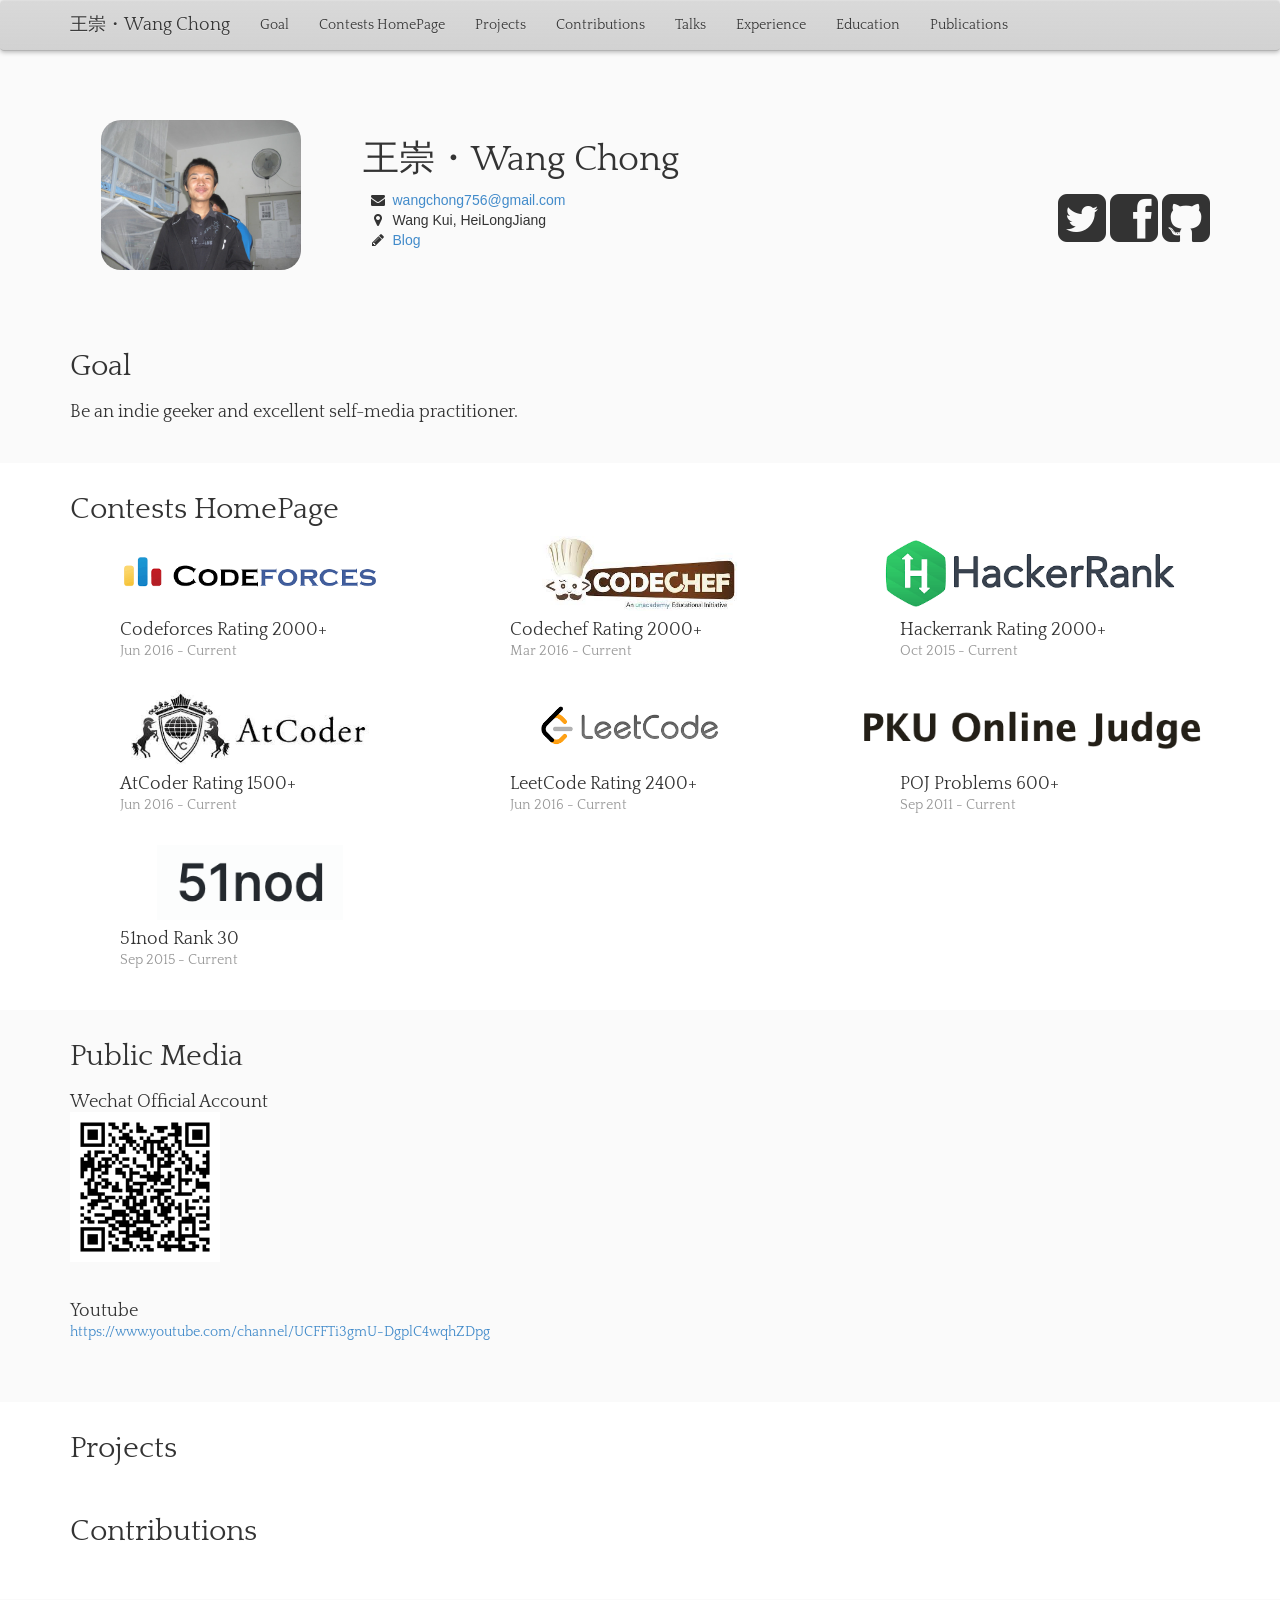
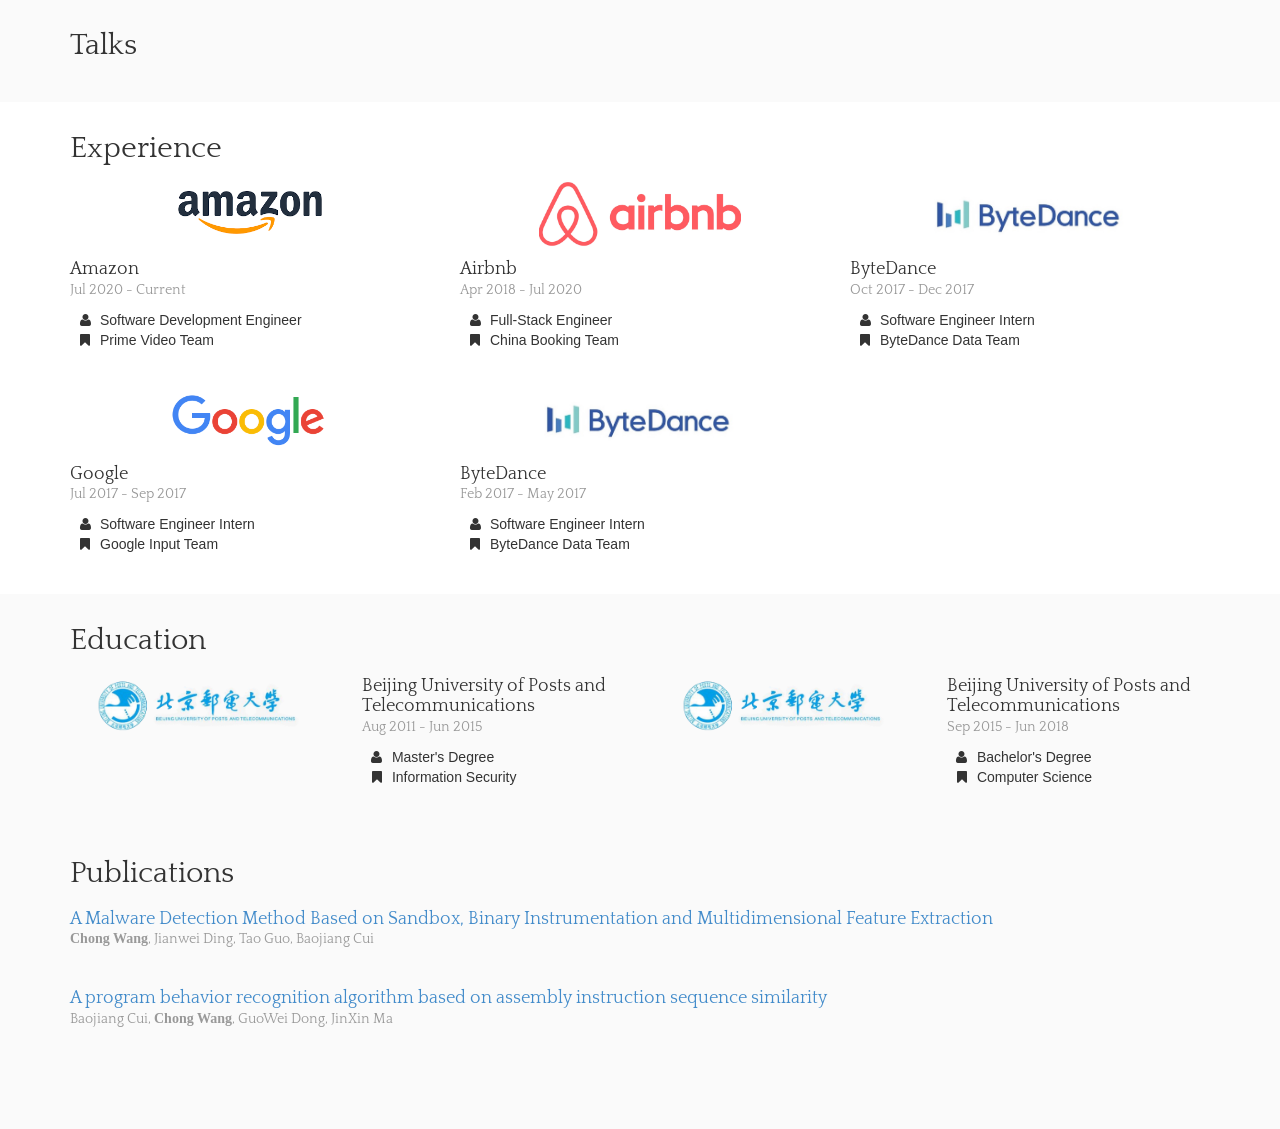
==== commit 2ca6e83e: "update info" ====
--- a/index.html
+++ b/index.html
@@ -36,6 +36,7 @@
           <li class="page-scroll"><a href="#talks">Talks</a></li>
           <li class="page-scroll"><a href="#experience">Experience</a></li>
           <li class="page-scroll"><a href="#education">Education</a></li>
+          <li class="page-scroll"><a href="#publications">Publications</a></li>
         </ul>
       </div>
     </div>
@@ -227,6 +228,38 @@
     </div>
   </div>
 
+  <div class="container section">
+    <div class="clearfix anchor-parent">
+      <h2 class="pull-left">Public Media</h2>
+      <span id="publicmedia" class="anchor"></span>
+    </div>
+    <div class="row">
+      <div class="col-ng-12 col-md-12 col-sm-12 col-xs-12">
+      
+        <div class="row">
+          <div class="col-ng-12 col-md-12 col-sm-12 col-xs-12">
+            <h4>Wechat Official Account<br />
+              
+              <img src="static/img/qrcode.bmp" alt="Wechat Official Account" height="150px">
+              
+              
+            </h4>
+          </div>
+        </div>
+      
+        <div class="row">
+          <div class="col-ng-12 col-md-12 col-sm-12 col-xs-12">
+            <h4>Youtube<br />
+              
+              <small><a href="https://www.youtube.com/channel/UCFFTi3gmU-DgplC4wqhZDpg">https://www.youtube.com/channel/UCFFTi3gmU-DgplC4wqhZDpg</small> </a>
+            </h4>
+          </div>
+        </div>
+      
+      </div>
+    </div>
+  </div>
+
   <div class="chess">
     <div class="container section">
       <div class="clearfix anchor-parent">
@@ -421,6 +454,34 @@
         </div>
       </div>
       
+    </div>
+  </div>
+
+  <div class="container section">
+    <div class="clearfix anchor-parent">
+      <h2 class="pull-left">Publications</h2>
+      <span id="publications" class="anchor"></span>
+    </div>
+    <div class="row">
+      <div class="col-ng-12 col-md-12 col-sm-12 col-xs-12">
+      
+        <div class="row">
+          <div class="col-ng-12 col-md-12 col-sm-12 col-xs-12">
+            <h4><a href="https://link.springer.com/chapter/10.1007/978-3-319-69811-3_39">A Malware Detection Method Based on Sandbox, Binary Instrumentation and Multidimensional Feature Extraction</a><br />
+              <small><b>Chong Wang</b>, Jianwei Ding, Tao Guo, Baojiang Cui</small>
+            </h4>
+          </div>
+        </div>
+      
+        <div class="row">
+          <div class="col-ng-12 col-md-12 col-sm-12 col-xs-12">
+            <h4><a href="https://link.springer.com/chapter/10.1007/978-3-319-49106-6_2">A program behavior recognition algorithm based on assembly instruction sequence similarity</a><br />
+              <small>Baojiang Cui, <b>Chong Wang</b>, GuoWei Dong, JinXin Ma</small>
+            </h4>
+          </div>
+        </div>
+      
+      </div>
     </div>
   </div>
 
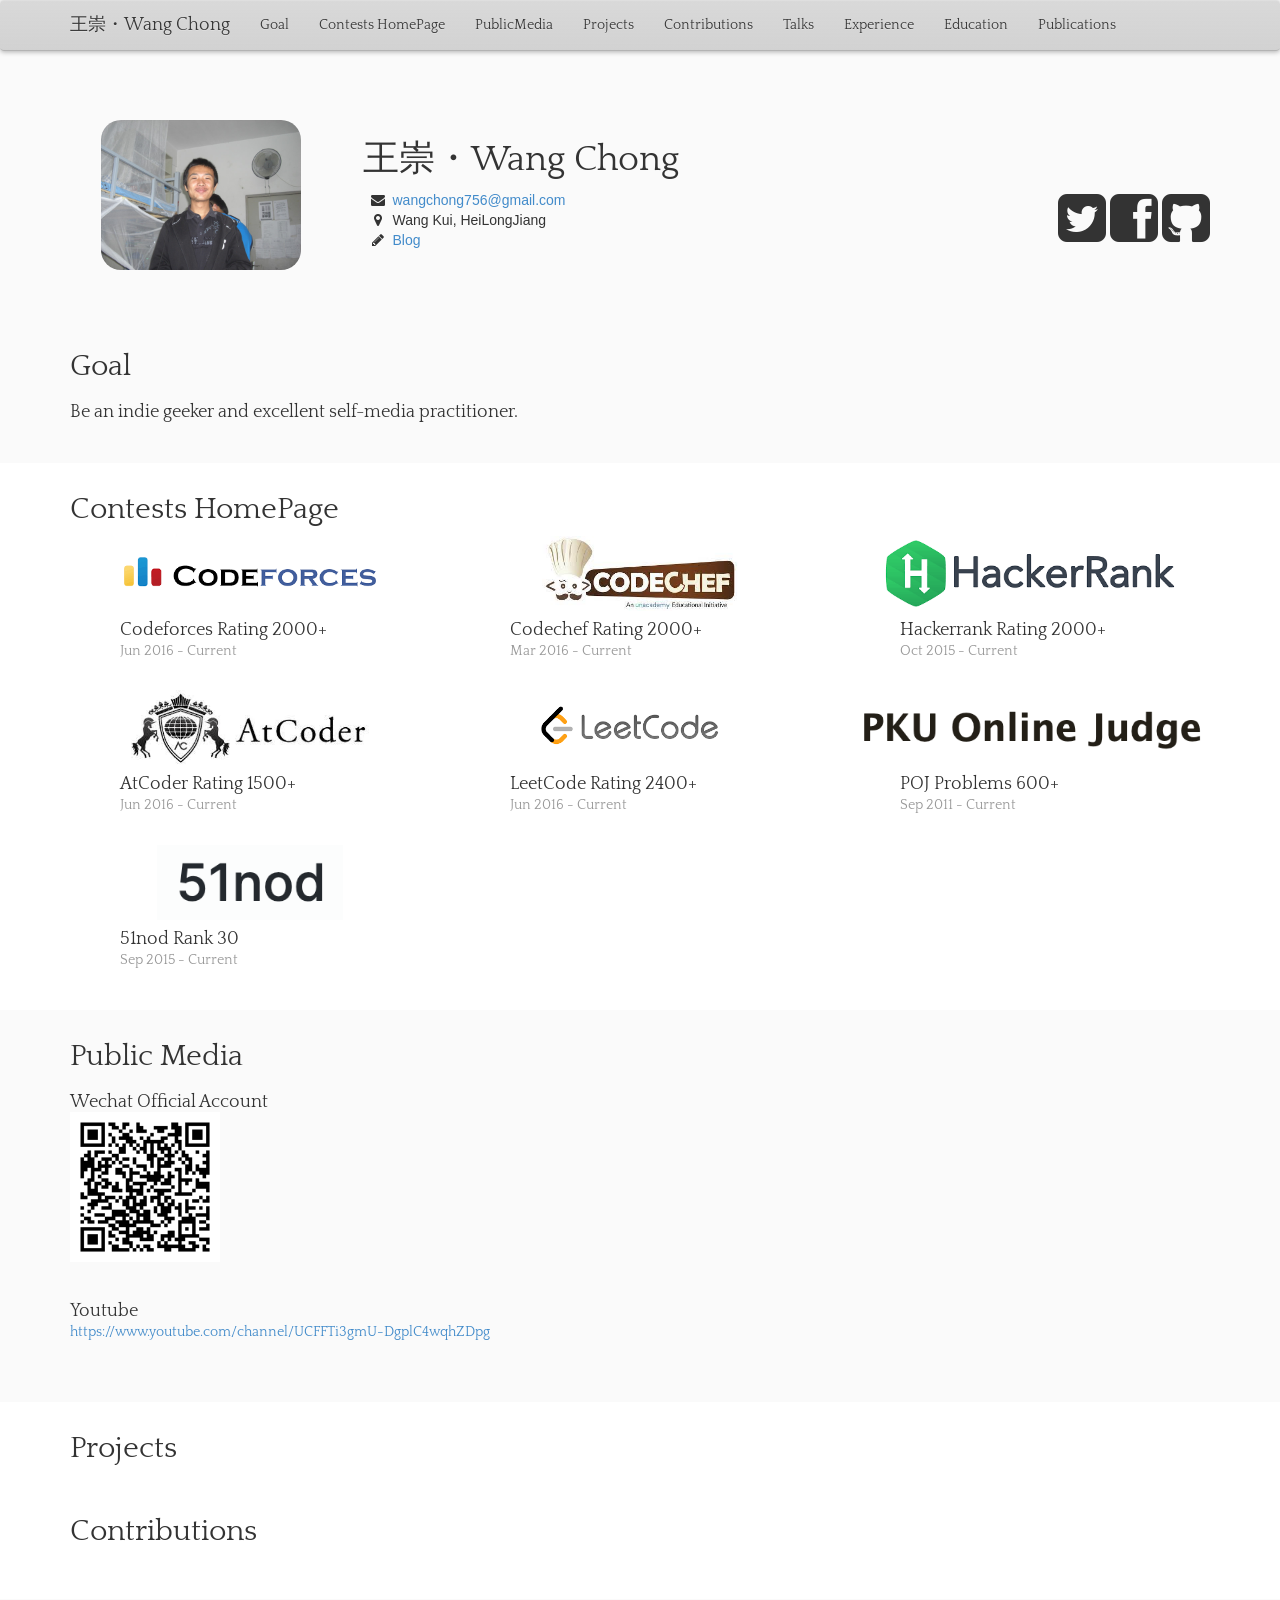
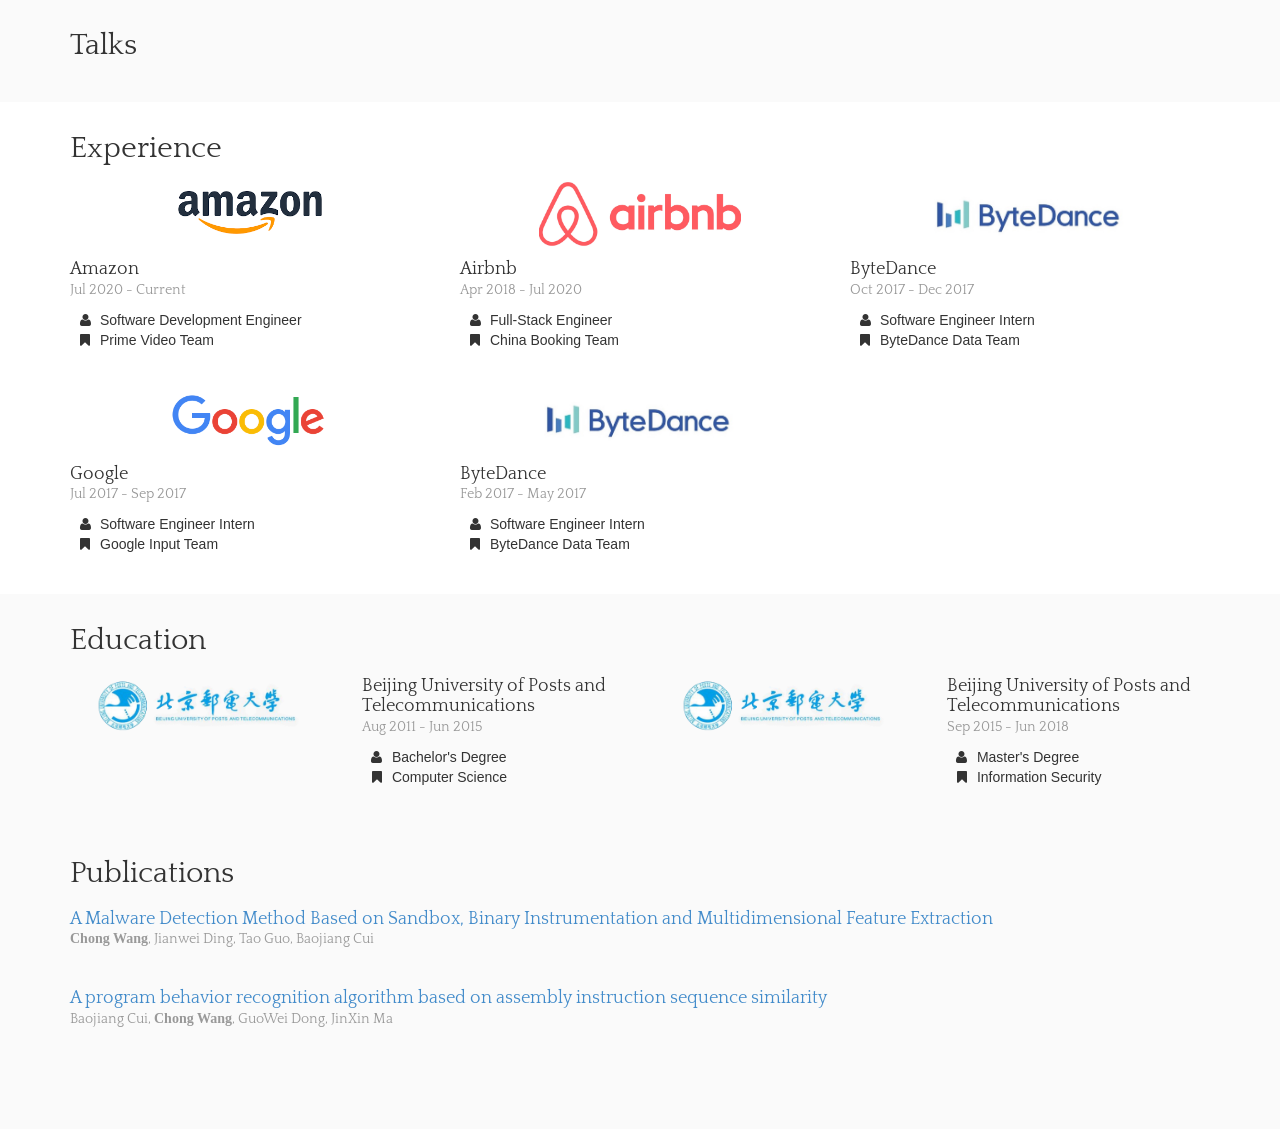
==== commit ba16907f: "fix info" ====
--- a/index.html
+++ b/index.html
@@ -31,6 +31,7 @@
         <ul class="nav navbar-nav">
           <li class="page-scroll"><a href="#goal">Goal</a></li>
           <li class="page-scroll"><a href="#contests">Contests HomePage</a></li>
+          <li class="page-scroll"><a href="#publicmedia">PublicMedia</a></li>
           <li class="page-scroll"><a href="#projects">Projects</a></li>
           <li class="page-scroll"><a href="#contributions">Contributions</a></li>
           <li class="page-scroll"><a href="#talks">Talks</a></li>
@@ -432,8 +433,8 @@
           <h4>Beijing University of Posts and </br>Telecommunications<br /><small>Aug 2011 - Jun 2015</small></h4>
           
           <ul class="list-unstyled icons-ul">
-            <li><i class="icon-li icon-user"></i> Master's Degree</li>
-            <li><i class="icon-li icon-bookmark"></i> Information Security</li>
+            <li><i class="icon-li icon-user"></i> Bachelor's Degree</li>
+            <li><i class="icon-li icon-bookmark"></i> Computer Science</li>
           </ul>
         </div>
       </div>
@@ -448,8 +449,8 @@
           <h4>Beijing University of Posts and </br>Telecommunications<br /><small>Sep 2015 - Jun 2018</small></h4>
           
           <ul class="list-unstyled icons-ul">
-            <li><i class="icon-li icon-user"></i> Bachelor's Degree</li>
-            <li><i class="icon-li icon-bookmark"></i> Computer Science</li>
+            <li><i class="icon-li icon-user"></i> Master's Degree</li>
+            <li><i class="icon-li icon-bookmark"></i> Information Security</li>
           </ul>
         </div>
       </div>
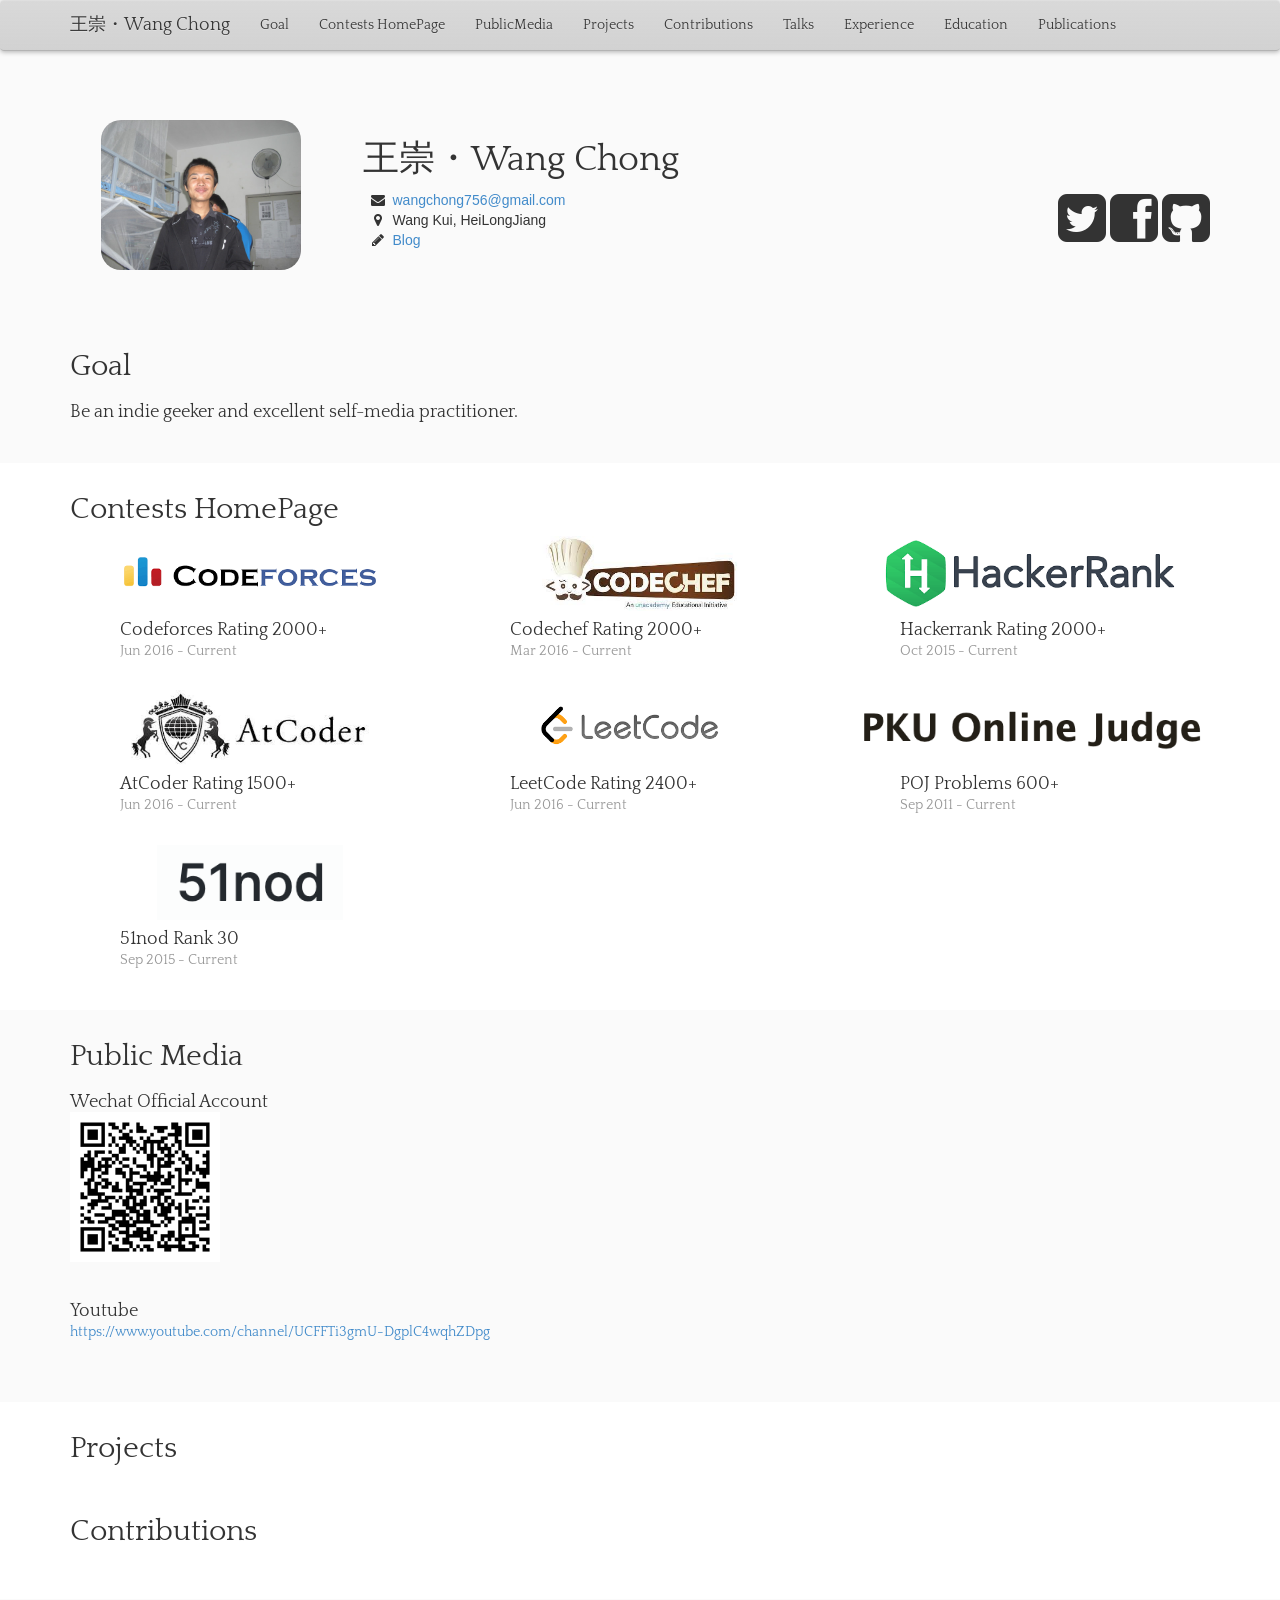
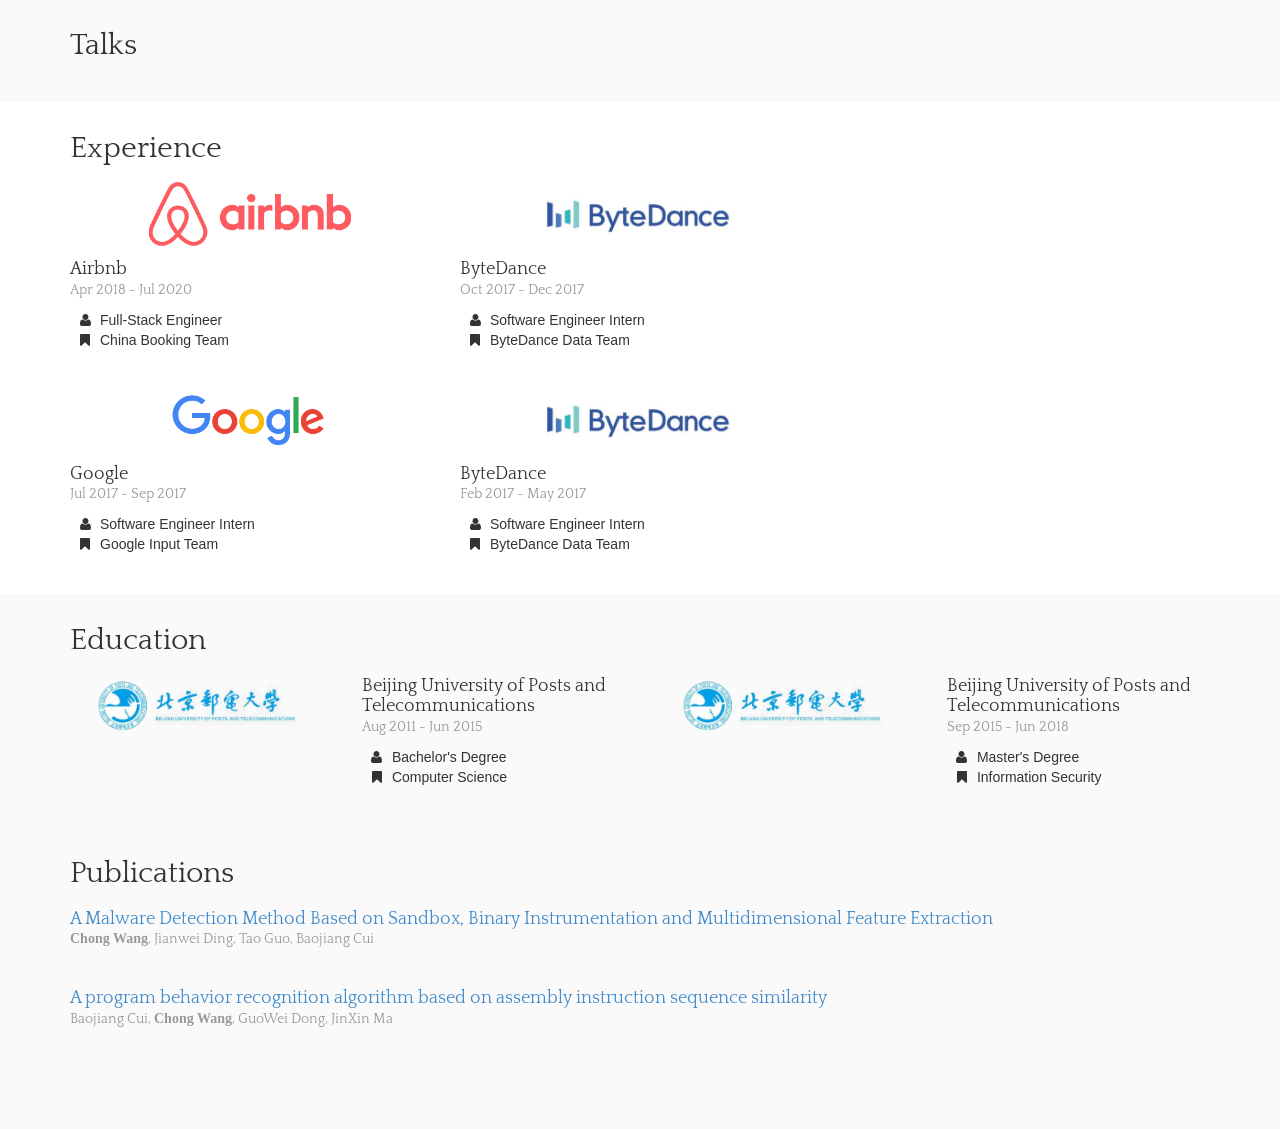
==== commit d13386a0: "Update index.html" ====
--- a/index.html
+++ b/index.html
@@ -326,23 +326,6 @@
       
       
       <div class="row">
-      
-        <div class="col-ng-4 col-md-4 col-sm-4 col-xs-12">
-          <div class="text-center">
-            <a href="https://amazon.co.uk/" target="_blank">
-              <img src="static/img/amazon.png" alt="Amazon" height="75px">
-            </a>
-          </div>
-          <h4>Amazon<br /><small>Jul 2020 - Current</small></h4>
-          
-          <ul class="list-unstyled icons-ul">
-            <li><i class="icon-li icon-user"></i> Software Development Engineer</li>
-            <li><i class="icon-li icon-bookmark"></i> Prime Video Team</li>
-          </ul>
-        </div>
-      
-      
-      
         <div class="col-ng-4 col-md-4 col-sm-4 col-xs-12">
           <div class="text-center">
             <a href="https://www.airbnb.cn" target="_blank">
@@ -503,5 +486,4 @@
   ga('create', 'UA-43718843-1', 'azhuang.me');
   ga('send', 'pageview');
   </script>
-</body>
-</html>+</html>
